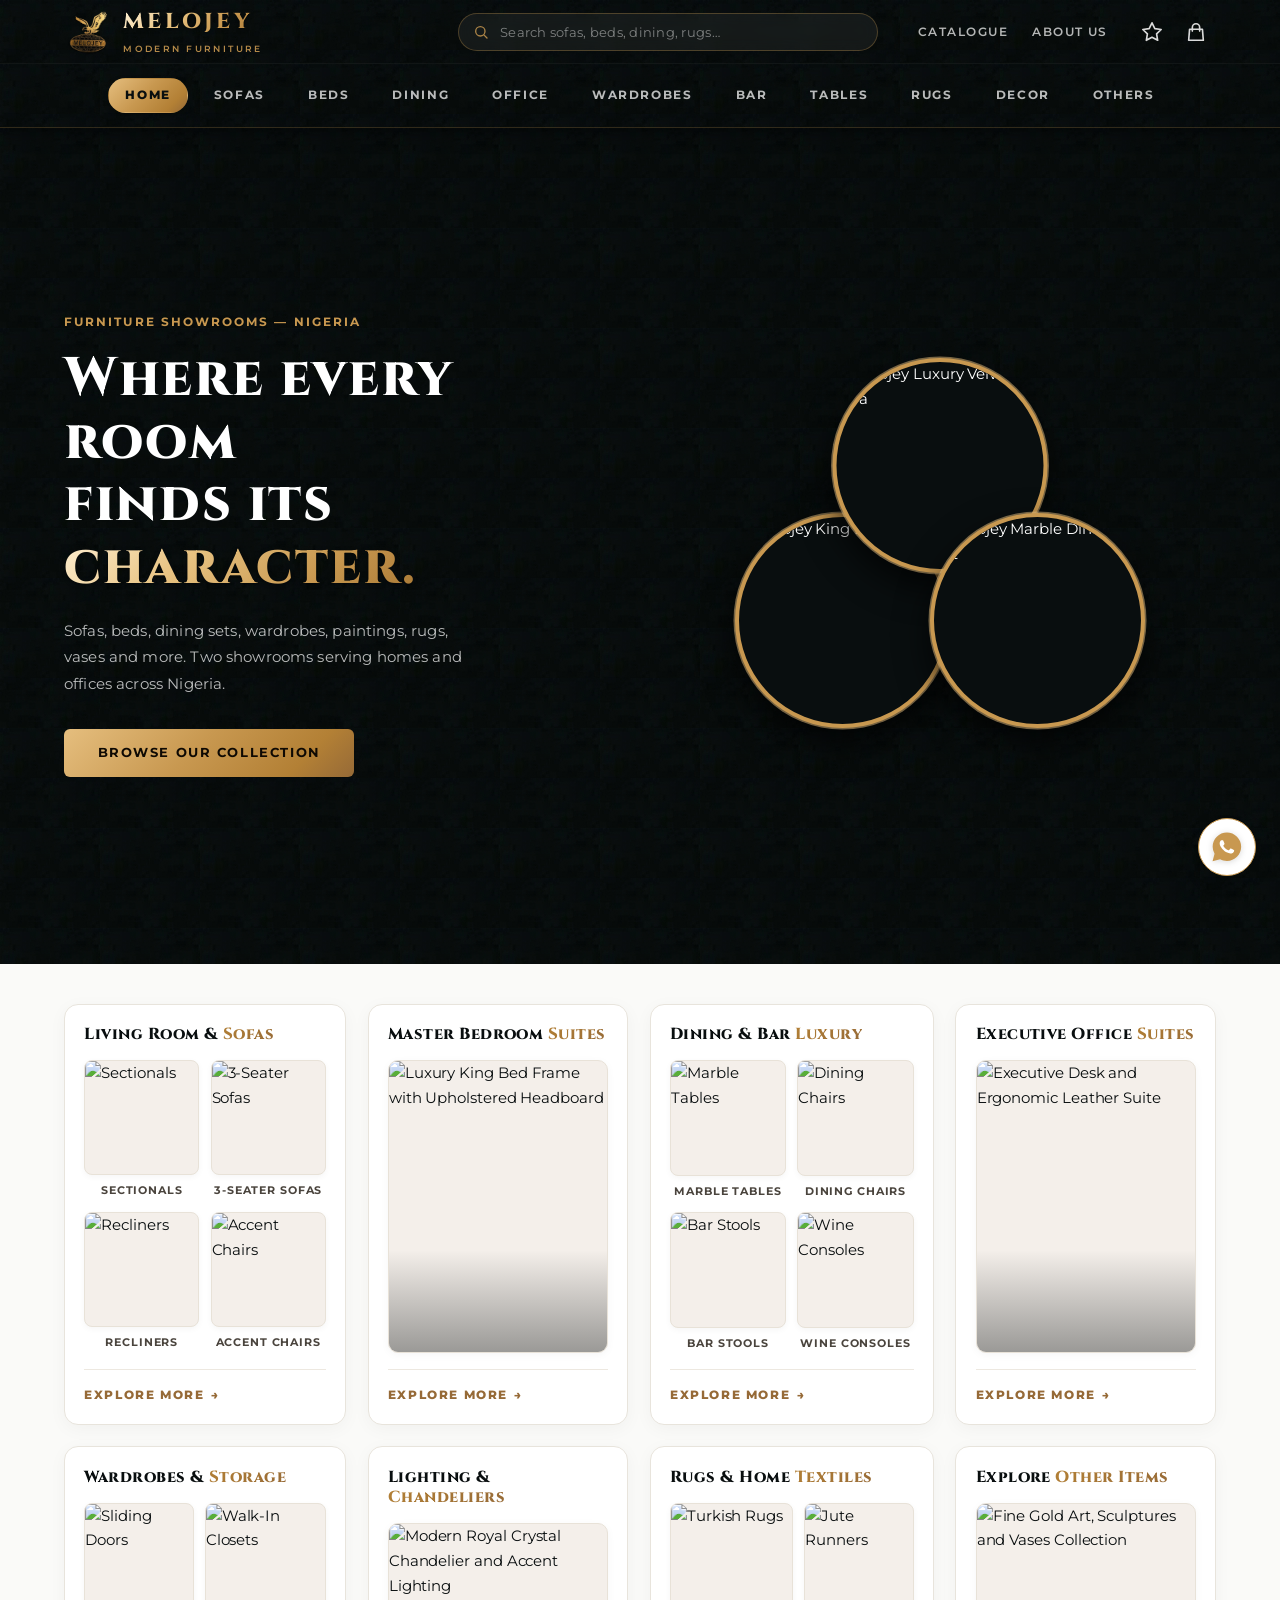
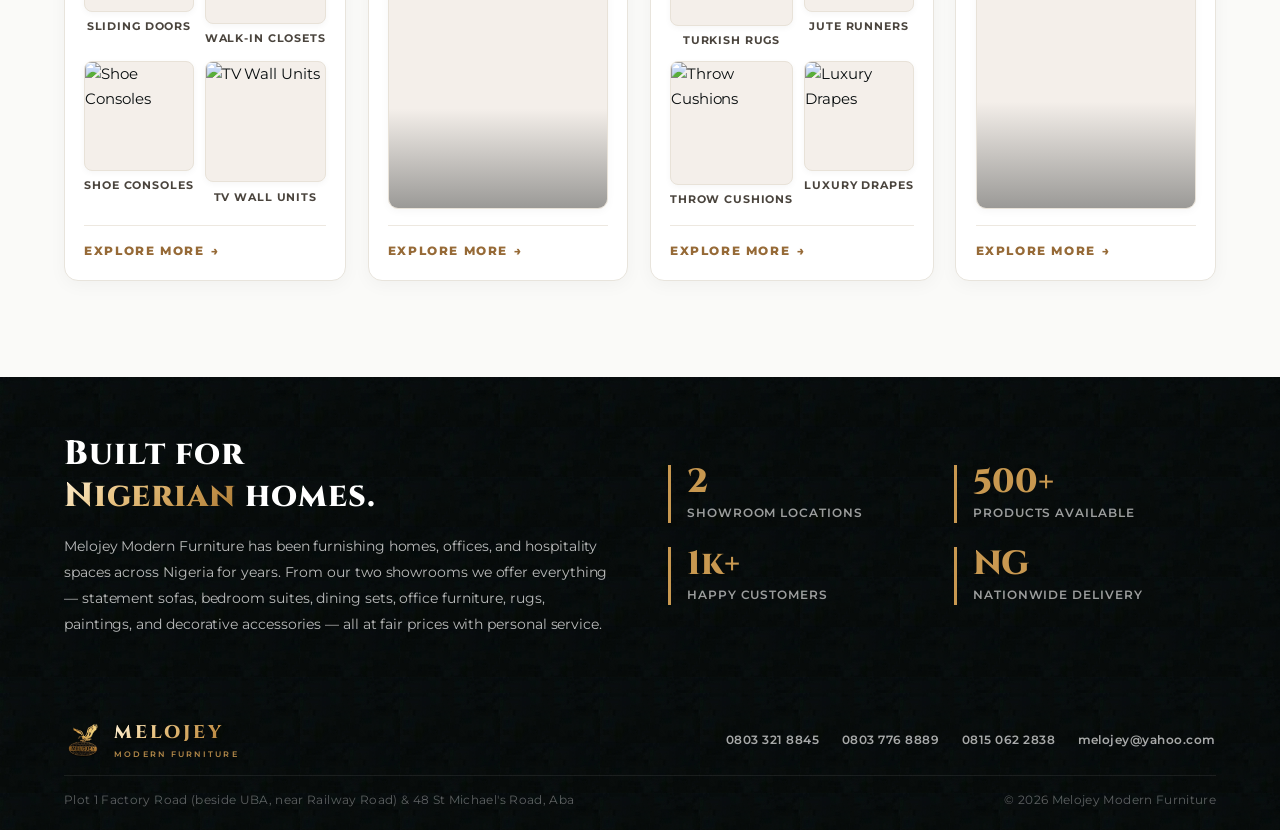
==== index.html @ 58ed9d78 "Fix cart toast text ellipsis truncation and mobile sticky checkout bar scroll behavior" ====
<!DOCTYPE html>
<html lang="en">
<head>
  <meta charset="UTF-8" />
  <meta name="viewport" content="width=device-width, initial-scale=1.0" />
  <title>Melojey Modern Furniture — Nigeria</title>
  <link rel="shortcut icon" type="image/png" href="assets/images/favicon.png" />
  <!-- PWA Manifest & Theme -->
  <link rel="manifest" href="manifest.json" />
  <meta name="theme-color" content="#C89850" />
  <meta name="apple-mobile-web-app-capable" content="yes" />
  <meta name="apple-mobile-web-app-status-bar-style" content="black-translucent" />
  <meta name="apple-mobile-web-app-title" content="Melojey" />
  <link rel="apple-touch-icon" href="assets/images/pwa-icon-192.png" />
  <link rel="preconnect" href="https://fonts.googleapis.com" />
  <link rel="preconnect" href="https://fonts.gstatic.com" crossorigin />
  <!-- FONTS: Cinzel (luxury regal serif for headings & insignia) + Montserrat (classic haute-couture typography) -->
  <link href="https://fonts.googleapis.com/css2?family=Cinzel:wght@500;600;700;800;900&family=Montserrat:wght@300;400;500;600;700;800&display=swap" rel="stylesheet" />
  <link rel="stylesheet" href="assets/css/style.css?v=2.8">
  <!-- SHOWCASE STYLES: Controls the navbar search, categories bar, 8 showcase cards, and recently viewed -->
  <link rel="stylesheet" href="assets/css/showcase.css?v=2.8">
  <link rel="stylesheet" href="assets/css/shop.css?v=2.8">
</head>
<body>

<!-- ═══ NAV ════════════════════════════════ -->
<nav>
  <a class="nav-logo" href="#">
    <div class="logo-badge">
      <img src="assets/images/logo.png" alt="Melojey Modern Furniture">
    </div>
    <div class="nav-brand-group">
      <div class="nav-brand">MELOJEY</div>
      <div class="nav-sub">Modern Furniture</div>
    </div>
  </a>

  <!-- NAVBAR SEARCH BAR with Mobile Expandable Icon & Live Suggestions -->
  <div class="nav-search-container" id="nav-search-container">
    <!-- Mobile Search Toggle Icon Button (visible only on mobile) -->
    <button class="nav-search-toggle-btn" id="nav-search-toggle" aria-label="Open Search" type="button">
      <svg width="20" height="20" fill="none" viewBox="0 0 24 24" stroke="currentColor" stroke-width="2">
        <circle cx="11" cy="11" r="7"/><path stroke-linecap="round" d="M21 21l-4.35-4.35"/>
      </svg>
    </button>

    <!-- Search Input Wrapper (Desktop: always visible; Mobile: expands on click) -->
    <div class="nav-search-wrap" id="nav-search-wrap">
      <div class="nav-search-input-box">
        <svg class="nav-search-icon" width="16" height="16" fill="none" viewBox="0 0 24 24" stroke="currentColor" stroke-width="2">
          <circle cx="11" cy="11" r="7"/><path stroke-linecap="round" d="M21 21l-4.35-4.35"/>
        </svg>
        <input type="search" id="search-input" placeholder="Search sofas, beds, dining, rugs…" autocomplete="off" enterkeyhint="search" autocapitalize="off" spellcheck="false" />
        <button class="nav-search-clear" id="search-clear" aria-label="Clear search" type="button">✕</button>
      </div>
      <button class="nav-search-close-mobile" id="search-close-mobile" aria-label="Cancel search" type="button">Cancel</button>

      <!-- Live Search Suggestions Dropdown with Thumbnails, Categories & Pricing -->
      <div class="nav-search-suggestions" id="nav-search-suggestions" aria-hidden="true"></div>
    </div>
    <div class="mobile-search-backdrop" id="mobile-search-backdrop" aria-hidden="true"></div>
  </div>

  <ul class="nav-links">
    <li><a href="#catalogue">Catalogue</a></li>
    <li><a href="#about">About Us</a></li>
  </ul>

  <!-- Top Navbar Cart & Wishlist Icons Cluster -->
  <div class="nav-icon-cluster">
    <a class="nav-icon-btn" href="pages/wishlist.html" aria-label="Wishlist" title="Wishlist">
      <svg width="22" height="22" fill="none" viewBox="0 0 24 24" stroke="currentColor" stroke-width="1.8">
        <polygon stroke-linecap="round" stroke-linejoin="round" points="12,2 15.09,8.26 22,9.27 17,14.14 18.18,21.02 12,17.77 5.82,21.02 7,14.14 2,9.27 8.91,8.26"/>
      </svg>
      <span class="nav-icon-badge wishlist-badge" id="wishlist-nav-badge" style="display:none">0</span>
    </a>
    <a class="nav-icon-btn" href="pages/cart.html" aria-label="Shopping Cart" title="Shopping Cart">
      <svg width="22" height="22" fill="none" viewBox="0 0 24 24" stroke="currentColor" stroke-width="1.8">
        <path stroke-linecap="round" stroke-linejoin="round" d="M16 11V7a4 4 0 00-8 0v4M5 9h14l1 12H4L5 9z"/>
      </svg>
      <span class="nav-icon-badge cart-badge" id="cart-nav-badge" style="display:none">0</span>
    </a>
  </div>
</nav>

<!-- ═══ PINNED CATEGORIES NAVIGATION BAR (Sticky right under top navbar) ═════ -->
<nav class="category-nav-bar" id="category-nav-bar" aria-label="Product Categories">
  <div class="category-nav-scroll" id="category-nav-scroll">
    <a href="index.html" class="cat-tab active" data-category="HOME">HOME</a>
    <a href="categories/sofas.html" class="cat-tab" data-category="SOFAS">SOFAS</a>
    <a href="categories/beds.html" class="cat-tab" data-category="BEDS">BEDS</a>
    <a href="categories/dining.html" class="cat-tab" data-category="DINING">DINING</a>
    <a href="categories/office.html" class="cat-tab" data-category="OFFICE">OFFICE</a>
    <a href="categories/wardrobes.html" class="cat-tab" data-category="WARDROBES">WARDROBES</a>
    <a href="categories/bar.html" class="cat-tab" data-category="BAR">BAR</a>
    <a href="categories/tables.html" class="cat-tab" data-category="TABLES">TABLES</a>
    <a href="categories/rugs.html" class="cat-tab" data-category="RUGS">RUGS</a>
    <a href="categories/decor.html" class="cat-tab" data-category="DECOR">DECOR</a>
    <a href="categories/others.html" class="cat-tab" data-category="OTHERS">OTHERS</a>
  </div>
</nav>

<!-- ═══ FULLSCREEN HERO LANDING FOLD ══════════════ -->
<div class="hero-fullscreen-wrap">
  <!-- ═══ HERO ════════════════════════════════ -->
  <section class="hero">
    <div class="hero-text">
      <div class="hero-eyebrow">Furniture Showrooms — Nigeria</div>
      <h1>Where every room<br>finds its <span class="orange">character.</span></h1>
      <p>Sofas, beds, dining sets, wardrobes, paintings, rugs, vases and more. Two showrooms serving homes and offices across Nigeria.</p>
      <a class="hero-cta" href="#catalogue">Browse Our Collection</a>
    </div>
    <div class="hero-visual" aria-label="Melojey Furniture Showcase">
      <div class="hero-circle-cluster">
        <div class="hero-circle circle-top" title="Melojey Luxury Velvet Sofa">
          <img src="https://images.unsplash.com/photo-1555041469-a586c61ea9bc?w=700&h=700&fit=crop" alt="Melojey Luxury Velvet Sofa" loading="eager" width="220" height="220" />
        </div>
        <div class="hero-circle circle-bottom-left" title="Melojey King Bed Frame">
          <img src="https://images.unsplash.com/photo-1631049307264-da0ec9d70304?w=700&h=700&fit=crop" alt="Melojey King Bed Frame" loading="eager" width="220" height="220" />
        </div>
        <div class="hero-circle circle-bottom-right" title="Melojey Marble Dining Set">
          <img src="https://images.unsplash.com/photo-1617806118233-18e1de247200?w=700&h=700&fit=crop" alt="Melojey Marble Dining Set" loading="eager" width="220" height="220" />
        </div>
      </div>
    </div>
  </section>
</div>



<!-- ═══ SHOWCASE & RECENTLY VIEWED (Light Theme + Dark Vendor Hub Recently Viewed Panel) ════════════════════════
     Replaces the old collection grid with the Vendor Hub cards layout
     in the elegant off-white / light theme of the site! ═══ -->
<section class="home-showcase-section" id="catalogue">
  <!-- The 8 Showcase Cards Grid (Rendered automatically by showcase.js) -->
  <div class="showcase-grid" id="showcase-grid"></div>

  <!-- Recently Viewed Section (Dark Panel matching Vendor Hub style) -->
  <div class="recently-viewed-panel" id="recently-viewed-section">
    <div class="recent-header">
      <div class="recent-title-wrap">
        <div class="recent-title">
          <span class="recent-title-bullet"></span>
          RECENTLY VIEWED
        </div>
        <span class="recent-subtitle">Your last 5 viewed pieces</span>
      </div>
    </div>
    <div class="recent-grid" id="recent-grid"></div>
  </div>
</section>

<!-- ═══ ABOUT ═══════════════════════════════ -->
<section class="about-strip" id="about">
  <div>
    <!-- ABOUT TEXT — edit to match your dad's actual story / years in business -->
    <h2>Built for<br><span class="orange">Nigerian</span> homes.</h2>
    <p>
      Melojey Modern Furniture has been furnishing homes, offices, and hospitality spaces
      across Nigeria for years. From our two showrooms we offer everything — statement
      sofas, bedroom suites, dining sets, office furniture, rugs, paintings, and decorative
      accessories — all at fair prices with personal service.
    </p>
  </div>
  <div class="about-stats">
    <!-- STATS — update these numbers to reflect reality -->
    <div class="stat">
      <div class="stat-num">2</div>
      <div class="stat-label">Showroom locations</div>
    </div>
    <div class="stat">
      <div class="stat-num">500+</div>
      <div class="stat-label">Products available</div>
    </div>
    <div class="stat">
      <div class="stat-num">1k+</div>
      <div class="stat-label">Happy customers</div>
    </div>
    <div class="stat">
      <div class="stat-num">NG</div>
      <div class="stat-label">Nationwide delivery</div>
    </div>
  </div>
</section>

<!-- ═══ FLOATING WHATSAPP WIDGET ═══════════════ -->
<div class="wa-float-wrapper">
  <div class="wa-float-menu" id="wa-float-menu" aria-hidden="true">
    <div class="wa-float-menu-header">
      <span class="wa-float-menu-title">WhatsApp Orders & Enquiries</span>
      <span class="wa-float-menu-sub">Choose your showroom line:</span>
    </div>
    <a class="wa-float-menu-item" id="wa-float-line-1" href="https://wa.me/2348033218845?text=Hello%20Melojey%20Modern%20Furniture!%20I%20am%20browsing%20your%20showroom%20collection%20and%20would%20like%20to%20make%20an%20enquiry." target="_blank" rel="noopener">
      <div class="wa-menu-icon">
        <svg width="20" height="20" viewBox="0 0 175.216 175.552" xmlns="http://www.w3.org/2000/svg" aria-hidden="true">
          <!-- Speech bubble -->
          <path fill="#C89850" d="M87.184 25.227c-33.733 0-61.166 27.423-61.178 61.13a60.98 60.98 0 0 0 9.349 32.535l1.455 2.313-6.179 22.558 23.146-6.069 2.235 1.324c9.387 5.571 20.15 8.517 31.126 8.523h.023c33.707 0 61.14-27.426 61.153-61.135a60.75 60.75 0 0 0-17.895-43.251 60.75 60.75 0 0 0-43.235-17.928z"/>
          <!-- Handset -->
          <path fill="#090E0F" fill-rule="evenodd" d="M68.772 55.603c-1.378-3.061-2.828-3.123-4.137-3.176l-3.524-.043c-1.226 0-3.218.46-4.902 2.3s-6.435 6.287-6.435 15.332 6.588 17.785 7.506 19.013 12.718 20.381 31.405 27.75c15.529 6.124 18.689 4.906 22.061 4.6s10.877-4.447 12.408-8.74 1.532-7.971 1.073-8.74-1.685-1.226-3.525-2.146-10.877-5.367-12.562-5.981-2.91-.919-4.137.921-4.746 5.979-5.819 7.206-2.144 1.381-3.984.462-7.76-2.861-14.784-9.124c-5.465-4.873-9.154-10.891-10.228-12.73s-.114-2.835.808-3.751c.825-.824 1.838-2.147 2.759-3.22s1.224-1.84 1.836-3.065.307-2.301-.153-3.22-4.032-10.011-5.666-13.647"/>
        </svg>
      </div>
      <div class="wa-menu-text">
        <span class="wa-menu-name">Line 1: 0803 321 8845</span>
        <span class="wa-menu-desc">+234 803 321 8845 • Factory Rd</span>
      </div>
    </a>
    <a class="wa-float-menu-item" id="wa-float-line-2" href="https://wa.me/2348037768889?text=Hello%20Melojey%20Modern%20Furniture!%20I%20am%20browsing%20your%20showroom%20collection%20and%20would%20like%20to%20make%20an%20enquiry." target="_blank" rel="noopener">
      <div class="wa-menu-icon">
        <svg width="20" height="20" viewBox="0 0 175.216 175.552" xmlns="http://www.w3.org/2000/svg" aria-hidden="true">
          <!-- Speech bubble -->
          <path fill="#C89850" d="M87.184 25.227c-33.733 0-61.166 27.423-61.178 61.13a60.98 60.98 0 0 0 9.349 32.535l1.455 2.313-6.179 22.558 23.146-6.069 2.235 1.324c9.387 5.571 20.15 8.517 31.126 8.523h.023c33.707 0 61.14-27.426 61.153-61.135a60.75 60.75 0 0 0-17.895-43.251 60.75 60.75 0 0 0-43.235-17.928z"/>
          <!-- Handset -->
          <path fill="#090E0F" fill-rule="evenodd" d="M68.772 55.603c-1.378-3.061-2.828-3.123-4.137-3.176l-3.524-.043c-1.226 0-3.218.46-4.902 2.3s-6.435 6.287-6.435 15.332 6.588 17.785 7.506 19.013 12.718 20.381 31.405 27.75c15.529 6.124 18.689 4.906 22.061 4.6s10.877-4.447 12.408-8.74 1.532-7.971 1.073-8.74-1.685-1.226-3.525-2.146-10.877-5.367-12.562-5.981-2.91-.919-4.137.921-4.746 5.979-5.819 7.206-2.144 1.381-3.984.462-7.76-2.861-14.784-9.124c-5.465-4.873-9.154-10.891-10.228-12.73s-.114-2.835.808-3.751c.825-.824 1.838-2.147 2.759-3.22s1.224-1.84 1.836-3.065.307-2.301-.153-3.22-4.032-10.011-5.666-13.647"/>
        </svg>
      </div>
      <div class="wa-menu-text">
        <span class="wa-menu-name">Line 2: 0803 776 8889</span>
        <span class="wa-menu-desc">+234 803 776 8889 • St Michael's</span>
      </div>
    </a>
  </div>
  <button class="wa-float" id="wa-float-btn" aria-label="Open WhatsApp Chat Options" aria-expanded="false" aria-controls="wa-float-menu" type="button">
    <svg width="34" height="34" viewBox="0 0 175.216 175.552" xmlns="http://www.w3.org/2000/svg" aria-hidden="true">
      <defs>
        <linearGradient id="waGoldGradBtn" x1="0%" y1="0%" x2="100%" y2="100%">
          <stop offset="0%" stop-color="#F2D18B"/>
          <stop offset="45%" stop-color="#C89850"/>
          <stop offset="100%" stop-color="#9A6B24"/>
        </linearGradient>
      </defs>
      <!-- Outer contour shadow for crisp separation -->
      <path fill="#070A0B" d="m12.966 161.238 10.439-38.114a73.42 73.42 0 0 1-9.821-36.772c.017-40.556 33.021-73.55 73.578-73.55 19.681.01 38.154 7.669 52.047 21.572s21.537 32.383 21.53 52.037c-.018 40.553-33.027 73.553-73.578 73.553h-.032c-12.313-.005-24.412-3.094-35.159-8.954z"/>
      <!-- Solid Official WhatsApp Speech Bubble -->
      <path fill="url(#waGoldGradBtn)" d="M87.184 25.227c-33.733 0-61.166 27.423-61.178 61.13a60.98 60.98 0 0 0 9.349 32.535l1.455 2.313-6.179 22.558 23.146-6.069 2.235 1.324c9.387 5.571 20.15 8.517 31.126 8.523h.023c33.707 0 61.14-27.426 61.153-61.135a60.75 60.75 0 0 0-17.895-43.251 60.75 60.75 0 0 0-43.235-17.928z"/>
      <!-- Solid Crisp Telephone Handset in Charcoal Black -->
      <path fill="#070A0B" fill-rule="evenodd" d="M68.772 55.603c-1.378-3.061-2.828-3.123-4.137-3.176l-3.524-.043c-1.226 0-3.218.46-4.902 2.3s-6.435 6.287-6.435 15.332 6.588 17.785 7.506 19.013 12.718 20.381 31.405 27.75c15.529 6.124 18.689 4.906 22.061 4.6s10.877-4.447 12.408-8.74 1.532-7.971 1.073-8.74-1.685-1.226-3.525-2.146-10.877-5.367-12.562-5.981-2.91-.919-4.137.921-4.746 5.979-5.819 7.206-2.144 1.381-3.984.462-7.76-2.861-14.784-9.124c-5.465-4.873-9.154-10.891-10.228-12.73s-.114-2.835.808-3.751c.825-.824 1.838-2.147 2.759-3.22s1.224-1.84 1.836-3.065.307-2.301-.153-3.22-4.032-10.011-5.666-13.647"/>
    </svg>
  </button>
</div>

<!-- ═══ PRODUCT DETAIL MODAL ═════════════════════ -->
<div class="modal-overlay" id="modal-overlay" role="dialog" aria-modal="true">
  <div class="modal">
    <button class="modal-close-btn" id="modal-close" aria-label="Close dialog" type="button">✕</button>
    <div class="modal-img-col">
      <button class="modal-gallery-arrow modal-prev-btn" id="modal-prev-btn" aria-label="Previous angle" type="button">
        <svg viewBox="0 0 24 24" fill="none" stroke="currentColor" stroke-width="2.5" stroke-linecap="round" stroke-linejoin="round"><polyline points="15 18 9 12 15 6"></polyline></svg>
      </button>
      <img class="modal-img" id="modal-img" src="" alt="" />
      <button class="modal-gallery-arrow modal-next-btn" id="modal-next-btn" aria-label="Next angle" type="button">
        <svg viewBox="0 0 24 24" fill="none" stroke="currentColor" stroke-width="2.5" stroke-linecap="round" stroke-linejoin="round"><polyline points="9 18 15 12 9 6"></polyline></svg>
      </button>
      <span class="modal-gallery-counter" id="modal-gallery-counter">1 / 3</span>
      <div class="modal-gallery-dots" id="modal-gallery-dots"></div>
      <span class="modal-discount-tag" id="modal-discount-tag"></span>
    </div>
    <div class="modal-body">
      <div>
        <div class="modal-cat" id="modal-cat"></div>
        <h2 class="modal-name" id="modal-name"></h2>
        <div class="modal-price-row">
          <span class="modal-price" id="modal-price"></span>
          <span class="modal-price-original" id="modal-price-original"></span>
        </div>
        <div class="modal-desc" id="modal-desc"></div>
      </div>
      <div class="modal-actions">
        <div class="modal-cart-btn-wrap" id="modal-cart-action">
          <button class="btn-add-cart modal-add-cart-btn" id="modal-add-to-cart-btn" type="button">Add to Cart</button>
        </div>
        <div class="modal-order-options">
          <span class="modal-order-subtext">Direct showroom enquiry:</span>
          <div class="modal-wa-lines">
            <a class="modal-wa-chip" id="wa-order-1" target="_blank" rel="noopener">Factory Rd (Line 1)</a>
            <a class="modal-wa-chip" id="wa-order-2" target="_blank" rel="noopener">St Michael's (Line 2)</a>
          </div>
        </div>
      </div>
    </div>
  </div>
</div>

<!-- ═══ FOOTER ═══════════════════════════════
  Kept small on purpose: one brand row, one contact line, one thin
  copyright line. No per-person labels — the WhatsApp button above
  already handles ordering, this is just for people who prefer to call.
═══════════════════════════════════════════ -->
<footer id="contact">
  <div class="footer-row">
    <div class="footer-brand">
      <div class="logo-badge">
        <img src="assets/images/logo.png" alt="Melojey Modern Furniture">
      </div>
      <div class="footer-brand-group">
        <div class="footer-brand-name">MELOJEY</div>
        <div class="footer-brand-sub">Modern Furniture</div>
      </div>
    </div>

    <!-- CONTACT — all numbers from the business card, no names attached -->
    <div class="footer-contact">
      <a href="tel:+2348033218845">0803 321 8845</a>
      <a href="tel:+2348037768889">0803 776 8889</a>
      <a href="tel:+2348150622838">0815 062 2838</a>
      <a href="mailto:melojey@yahoo.com">melojey@yahoo.com</a>
    </div>
  </div>

  <div class="footer-bottom">
    <span>Plot 1 Factory Road (beside UBA, near Railway Road) & 48 St Michael's Road, Aba</span>
    <span>© 2026 Melojey Modern Furniture</span>
  </div>
</footer>

<!-- ═══ JAVASCRIPT ════════════════════════════
  HOW TO CONNECT GOOGLE SHEETS:
  1. Create a Sheet with columns: id, name, category, price, description, image_url
  2. File to Share to Publish to web to Comma-separated values (.csv) to Copy URL
  3. Paste the URL into SHEET_URL below
  4. Delete or leave PLACEHOLDER_PRODUCTS as backup
═══════════════════════════════════════════ -->
<script src="data/products.js?v=2.8"></script>
<script src="assets/js/cart.js?v=2.8"></script>
<script src="assets/js/wishlist.js?v=2.8"></script>
<script src="assets/js/script.js?v=2.8"></script>
<!-- SHOWCASE CONTROLLER: Controls category switching, 8 cards, and recently viewed -->
<script src="assets/js/showcase.js?v=2.8"></script>
<script>
  if ('serviceWorker' in navigator) {
    window.addEventListener('load', function() {
      navigator.serviceWorker.register('/sw.js').catch(function(){});
    });
  }
</script>
</body>
</html>
---- assets/css/style.css ----
/* ═══════════════════════════════════════════
       TOKENS — edit brand colors here
    ═══════════════════════════════════════════ */
    :root {
      /* Eagle Gold Palette — precisely color-picked and texture-sampled from the eagle in logo.png */
      --gold:                #C89850;   /* Dominant metallic gold from eagle body and wings */
      --gold-lt:             #E5BE7E;   /* Champagne gold highlight from illuminated feather edges */
      --gold-dk:             #966A37;   /* Deep burnished bronze shadow tone from eagle */
      --gold-deep:           #583818;   /* Shadow contour tone */
      --gold-gradient:       linear-gradient(135deg, #E5BE7E 0%, #C89850 45%, #B38035 80%, #966A37 100%);
      --gold-gradient-hover: linear-gradient(135deg, #F0CF96 0%, #D8A95E 45%, #C28E40 80%, #A5742C 100%);
      --gold-glow:           none;

      /* Compatibility aliases */
      --orange:              var(--gold);
      --orange-dk:           var(--gold-dk);
      --brand-brown:         #966A37;

      --black:               #090E0F;   /* Exact matte charcoal/black color-picked from logo background */
      --dark-texture:        #090E0F url('../images/dark-texture.png') repeat; /* Exact texture and color from logo */
      --bg:                  #FAFAF8;   /* off-white page background */
      --surface:             #FFFFFF;
      --border:              #E8E4DC;
      --muted:               #6B6560;
      --radius:              6px;
      --gap:                 1.5rem;
    }

    *, *::before, *::after {
      box-sizing: border-box;
      margin: 0;
      padding: 0;
      -webkit-tap-highlight-color: transparent;
    }

    button, a, input, select, textarea, [role="button"] {
      -webkit-tap-highlight-color: transparent;
    }

    /* Remove native WebKit search cancel/clear button (small blue 'x' on mobile) */
    input[type="search"]::-webkit-search-cancel-button,
    input[type="search"]::-webkit-search-decoration,
    input[type="search"]::-webkit-search-results-button,
    input[type="search"]::-webkit-search-results-decoration {
      -webkit-appearance: none !important;
      appearance: none !important;
      display: none !important;
      margin: 0 !important;
    }

    /* ═══════════════════════════════════════════
       CUSTOM LUXURY SCROLLBARS
       Harmonized with Eagle Gold & Matte Charcoal
    ═══════════════════════════════════════════ */
    html {
      scroll-behavior: smooth;
      scrollbar-width: thin;
      scrollbar-color: var(--gold) #070A0B;
    }

    /* WebKit & Chromium (Chrome, Edge, Safari, Opera, Brave) */
    ::-webkit-scrollbar {
      width: 9px;
      height: 9px;
    }

    ::-webkit-scrollbar-track {
      background: #070A0B;
    }

    ::-webkit-scrollbar-thumb {
      background: linear-gradient(180deg, #E5BE7E 0%, #C89850 48%, #966A37 100%);
      border-radius: 999px;
      border: 2px solid #070A0B; /* Inset gap effect for sleek floating appearance */
      min-height: 40px;
    }

    ::-webkit-scrollbar-thumb:hover {
      background: linear-gradient(180deg, #F0CF96 0%, #D8A95E 48%, #B38035 100%);
      border-color: #070A0B;
    }

    ::-webkit-scrollbar-thumb:active {
      background: linear-gradient(180deg, #D8A95E 0%, #B38035 48%, #7D5224 100%);
    }

    ::-webkit-scrollbar-corner {
      background: #070A0B;
    }

    body {
      font-family: 'Montserrat', sans-serif;
      background: var(--bg);
      color: var(--black);
      font-size: 15px;
      line-height: 1.65;
      letter-spacing: -0.005em;
    }

    /* ═══════════════════════════════════════════
       NAV
    ═══════════════════════════════════════════ */
    nav {
      position: sticky;
      top: 0;
      z-index: 100;
      background: var(--dark-texture);
      display: flex;
      align-items: center;
      justify-content: space-between;
      padding: 0 5%;
      height: 64px;
      gap: 1rem;
      border-bottom: 1px solid rgba(255, 255, 255, 0.04);
    }

    .nav-logo {
      display: flex;
      align-items: center;
      gap: 0.7rem;
      text-decoration: none;
      flex-shrink: 0;
    }

    /* ═════════════════════════════════════════════════════════════════════════════════
       MELOJEY CIRCULAR LOGO
       ─────────────────────────────────────────────────────────────────────────────
       - Gold circle outline removed: logo.jpg fills the entire circle (100%).
       - Overall logo and circle are the exact same size.
       - Matches the site's dark color (#090E0F) and texture from logo.jpg.

       HOW TO EDIT LATER:
       • To change overall logo size: Modify 'width' and 'height' in .logo-badge (default: 46px).
       • The image (.logo-badge img) is set to 100% width and 100% height to match the circle.
       ═════════════════════════════════════════════════════════════════════════════════ */

    /* 1. Logo Container
       - Set to transparent so your transparent logo.png floats cleanly on the navbar without any circle behind it.
       - If you ever want a background circle again, add 'border-radius: 50%' and 'background: var(--black)'. */
    .logo-badge {
      width: 48px;                  /* Overall logo badge width */
      height: 48px;                 /* Overall logo badge height */
      display: flex;
      align-items: center;
      justify-content: center;
      flex-shrink: 0;
      background: transparent;      /* Transparent: removes the black circle behind the eagle */
    }

    /* 2. Logo Image (transparent logo.png) */
    .logo-badge img {
      width: 100%;                  /* Fills badge dimensions */
      height: 100%;
      object-fit: contain;          /* Preserves full eagle & globe artwork without stretching */
      display: block;
    }

    /* 3. Footer Logo Badge Size */
    .footer-brand .logo-badge {
      width: 38px;
      height: 38px;
    }

    .nav-brand-group {
      display: flex;
      flex-direction: column;
      justify-content: space-between;
      height: 44px;
      padding: 1px 0 0 0;
    }

    .nav-brand {
      font-family: 'Cinzel', 'Times New Roman', serif;
      font-size: 1.35rem;
      font-weight: 800;
      line-height: 1;
      letter-spacing: 0.15em;
      text-transform: uppercase;
      background: linear-gradient(135deg, #FFF1D6 0%, #E8C382 35%, #C89850 70%, #A87834 100%);
      -webkit-background-clip: text;
      background-clip: text;
      -webkit-text-fill-color: transparent;
      filter: drop-shadow(0 1px 2px rgba(0,0,0,0.5));
    }

    .nav-sub {
      font-family: 'Montserrat', sans-serif;
      font-size: 0.54rem;
      color: #C89850;
      font-weight: 600;
      letter-spacing: 0.28em;
      text-transform: uppercase;
      line-height: 1;
      opacity: 0.9;
    }

    .nav-links {
      display: flex;
      gap: 1.5rem;
      list-style: none;
      margin-left: 0;
      align-items: center;
    }

    .nav-links a {
      font-family: 'Montserrat', sans-serif;
      color: rgba(255,255,255,0.7);
      text-decoration: none;
      font-size: 0.78rem;
      font-weight: 600;
      letter-spacing: 0.12em;
      text-transform: uppercase;
      transition: color 0.18s;
    }

    .nav-links a:hover { color: var(--gold); }

    /* ═══════════════════════════════════════════
       HERO FULLSCREEN LANDING FOLD
       Ensures Navbar (64px) + Hero + Category Bar = exactly 100vh on load
    ═══════════════════════════════════════════ */
    .hero-fullscreen-wrap {
      min-height: calc(100vh - 64px);
      min-height: calc(100dvh - 64px);
      display: flex;
      flex-direction: column;
      justify-content: space-between;
      background: var(--dark-texture);
    }

    .hero {
      background: transparent;
      color: #fff;
      padding: 24px 5% 30px;
      display: grid;
      grid-template-columns: 1fr 1fr;
      gap: 3rem;
      align-items: center;
      flex: 1;
      position: relative;
      overflow: hidden;
    }

    .hero-eyebrow {
      display: inline-flex;
      align-items: center;
      gap: 0.55rem;
      font-family: 'Montserrat', sans-serif;
      font-size: 0.72rem;
      font-weight: 700;
      color: var(--gold);
      text-transform: uppercase;
      letter-spacing: 0.18em;
      margin-bottom: 1rem;
    }

    /* .hero-eyebrow::before {
      content: '';
      display: block;
      width: 24px;
      height: 2px;
      background: var(--gold);
    } */

    .hero-text h1 {
      font-family: 'Cinzel', 'Times New Roman', serif;
      font-size: clamp(2.2rem, 4.3vw, 3.4rem);
      font-weight: 800;
      line-height: 1.15;
      letter-spacing: 0.03em;
      margin-bottom: 1.2rem;
    }

    .hero-text h1 .orange {
      background: linear-gradient(135deg, #FFF1D6 0%, #E8C382 35%, #C89850 70%, #A87834 100%);
      -webkit-background-clip: text;
      background-clip: text;
      -webkit-text-fill-color: transparent;
      filter: drop-shadow(0 1px 2px rgba(0,0,0,0.5));
    }

    .hero-text p {
      font-family: 'Montserrat', sans-serif;
      color: rgba(255,255,255,0.72);
      font-size: 0.92rem;
      font-weight: 400;
      max-width: 420px;
      line-height: 1.8;
      letter-spacing: 0.01em;
      margin-bottom: 2rem;
    }

    .hero-cta {
      display: inline-flex;
      align-items: center;
      gap: 0.5rem;
      font-family: 'Montserrat', sans-serif;
      background: var(--gold-gradient);
      color: #0E0903;
      padding: 0.82rem 2.1rem;
      border-radius: var(--radius);
      font-size: 0.82rem;
      font-weight: 700;
      letter-spacing: 0.12em;
      text-transform: uppercase;
      text-decoration: none;
      box-shadow: none;
      border: none;
      outline: none;
      transition: transform 0.18s, background 0.18s;
    }

    .hero-cta:hover {
      background: var(--gold-gradient-hover);
      color: #0E0903;
      transform: translateY(-2px);
      box-shadow: none;
    }

    /* ═══════════════════════════════════════════
       HERO VISUAL: 3-Circle Cluster (Trinity / Trefoil arrangement)
       Inspired by interlocking rings motif with eagle gold metallic borders
    ═══════════════════════════════════════════ */
    .hero-visual {
      display: flex;
      align-items: center;
      justify-content: center;
      position: relative;
    }

    .hero-circle-cluster {
      position: relative;
      width: 410px;
      height: 370px;
      max-width: 100%;
    }

    /* Common circular photo container */
    .hero-circle {
      position: absolute;
      width: 215px;
      height: 215px;
      border-radius: 50%;
      border: 4px solid var(--gold);
      box-shadow: 
        0 0 0 1.5px rgba(229, 190, 126, 0.5),
        0 14px 34px rgba(0, 0, 0, 0.75);
      overflow: hidden;
      background: var(--black);
      transition: transform 0.35s cubic-bezier(0.2, 0.8, 0.2, 1), box-shadow 0.35s ease, z-index 0.35s ease;
      cursor: pointer;
    }

    .hero-circle img {
      width: 100%;
      height: 100%;
      object-fit: cover;
      border-radius: 50%;
      display: block;
      transition: transform 0.4s ease;
    }

    /* 1. Circle Top (centered above) */
    .hero-circle.circle-top {
      top: 0;
      left: 50%;
      transform: translateX(-50%);
      z-index: 2;
    }

    /* 2. Circle Bottom Left */
    .hero-circle.circle-bottom-left {
      bottom: 0;
      left: 0;
      z-index: 1;
    }

    /* 3. Circle Bottom Right */
    .hero-circle.circle-bottom-right {
      bottom: 0;
      right: 0;
      z-index: 3;
    }

    /* Interactive hover elevation */
    .hero-circle:hover {
      z-index: 10 !important;
      box-shadow: 
        0 0 0 2px rgba(229, 190, 126, 0.85),
        0 18px 42px rgba(0, 0, 0, 0.9);
    }

    .hero-circle.circle-top:hover {
      transform: translateX(-50%) scale(1.05);
    }

    .hero-circle.circle-bottom-left:hover {
      transform: scale(1.05);
    }

    .hero-circle.circle-bottom-right:hover {
      transform: scale(1.05);
    }

    .hero-circle:hover img {
      transform: scale(1.08);
    }

    /* ═══════════════════════════════════════════
       NOTE: The previous hero value cards have been replaced by the
       Categories Navigation Bar and 8 Showcase Cards.
       See showcase.css for the new layout styles!
    ═══════════════════════════════════════════ */

    /* ═══════════════════════════════════════════
       CATALOGUE SECTION
    ═══════════════════════════════════════════ */
    .section { padding: 40px 5% 56px; }

    .section-header {
      display: flex;
      align-items: baseline;
      justify-content: space-between;
      margin-bottom: 1.6rem;
      flex-wrap: wrap;
      gap: 0.75rem;
    }

    .section-header h2 {
      font-family: 'Cinzel', 'Times New Roman', serif;
      font-size: 1.85rem;
      font-weight: 800;
      letter-spacing: 0.05em;
      text-transform: uppercase;
    }

    .section-header small {
      font-family: 'Montserrat', sans-serif;
      color: var(--muted);
      font-size: 0.78rem;
      font-weight: 600;
      letter-spacing: 0.08em;
      text-transform: uppercase;
    }

    /* ── CATEGORY CHIPS ── */
    .chips-wrap {
      display: flex;
      gap: 0.55rem;
      overflow-x: auto;
      padding-bottom: 0.4rem;
      margin-bottom: 2rem;
      scrollbar-width: none;
    }

    .chips-wrap::-webkit-scrollbar { display: none; }

    /* Search bar styles have moved to showcase.css for the navbar search bar */

    .chip {
      flex-shrink: 0;
      font-family: 'Montserrat', sans-serif;
      background: var(--surface);
      border: 1.5px solid var(--border);
      color: var(--black);
      padding: 0.44rem 1.15rem;
      border-radius: 100px;
      font-size: 0.76rem;
      font-weight: 600;
      letter-spacing: 0.08em;
      text-transform: uppercase;
      cursor: pointer;
      transition: all 0.15s;
      white-space: nowrap;
    }

    .chip:hover { border-color: var(--gold); color: var(--gold-dk); }
    .chip.active {
      background: var(--gold-gradient);
      border: 1.5px solid transparent;
      color: #0E0903;
      font-weight: 700;
      box-shadow: none;
    }

    /* ── PRODUCT GRID ── */
    .product-grid {
      display: grid;
      grid-template-columns: repeat(auto-fill, minmax(230px, 1fr));
      gap: var(--gap);
    }

    .product-card {
      background: #FFFFFF;
      border: 1px solid #E8E4DC;
      border-radius: 14px;
      padding: 0.9rem;
      display: flex;
      flex-direction: column;
      cursor: pointer;
      box-shadow: 0 4px 14px rgba(0, 0, 0, 0.04);
      transition: transform 0.25s cubic-bezier(0.16, 1, 0.3, 1), border-color 0.25s ease, box-shadow 0.25s ease;
      position: relative;
      min-height: 360px;
    }

    .product-card:hover {
      transform: translateY(-4px);
      border-color: #C89850;
      box-shadow: 0 10px 24px rgba(0, 0, 0, 0.08);
    }

    .card-img-wrap {
      width: 100%;
      aspect-ratio: 4 / 3;
      border-radius: 10px;
      overflow: hidden;
      position: relative;
      background: #F4EFEA;
      border: 1px solid #EDE8E0;
      margin-bottom: 0.75rem;
    }

    .card-img-wrap .card-img {
      width: 100%;
      height: 100%;
      object-fit: cover;
      display: block;
      transition: transform 0.35s ease;
    }

    .product-card:hover .card-img {
      transform: scale(1.06);
    }

    .card-discount-badge {
      position: absolute;
      top: 8px;
      right: 8px;
      left: auto;
      background: rgba(150, 106, 55, 0.14);
      border: 1px solid rgba(150, 106, 55, 0.38);
      color: #966A37;
      font-family: 'Montserrat', sans-serif;
      font-size: 0.68rem;
      font-weight: 800;
      letter-spacing: 0.02em;
      padding: 0.2rem 0.55rem;
      border-radius: 999px;
      backdrop-filter: blur(4px);
      z-index: 2;
      box-shadow: none;
      pointer-events: none;
    }

    .card-wishlist-btn {
      position: absolute;
      top: 8px;
      left: 8px;
      right: auto;
      width: 32px;
      height: 32px;
      background: rgba(255, 255, 255, 0.92);
      border: 1px solid rgba(200, 152, 80, 0.3);
      border-radius: 50%;
      display: flex;
      align-items: center;
      justify-content: center;
      font-size: 1.05rem;
      color: #B5976D;
      cursor: pointer;
      z-index: 3;
      transition: transform 0.2s cubic-bezier(.34, 1.56, .64, 1), background 0.2s ease, color 0.2s ease, border-color 0.2s ease, box-shadow 0.2s ease;
      line-height: 1;
      padding: 0;
      outline: none !important;
      -webkit-tap-highlight-color: transparent !important;
      user-select: none !important;
      -webkit-user-select: none !important;
      -webkit-touch-callout: none !important;
      box-shadow: 0 2px 6px rgba(0, 0, 0, 0.08);
    }

    @media (hover: hover) and (pointer: fine) {
      .card-wishlist-btn:hover {
        border-color: #C89850;
        color: #C89850;
        background: #FFFFFF;
        transform: scale(1.12);
      }
    }

    .card-wishlist-btn.wishlisted,
    .card-wishlist-btn.active {
      background: #FFF5E4 !important;
      color: #C89850 !important;
      border: 1.5px solid #C89850 !important;
      box-shadow: 0 2px 10px rgba(200, 152, 80, 0.35);
    }

    @media (hover: hover) and (pointer: fine) {
      .card-wishlist-btn.wishlisted:hover,
      .card-wishlist-btn.active:hover {
        transform: scale(1.15);
        color: #C89850 !important;
        background: #FFF1D6 !important;
      }
    }

    .card-body {
      display: flex;
      flex-direction: column;
      flex: 1;
      padding: 0.1rem 0 0;
    }

    .card-cat {
      font-family: 'Montserrat', sans-serif;
      font-size: 0.64rem;
      font-weight: 700;
      color: #966A37;
      text-transform: uppercase;
      letter-spacing: 0.14em;
      margin-bottom: 0.25rem;
    }

    .card-name {
      font-family: 'Montserrat', sans-serif;
      font-size: 0.85rem;
      font-weight: 600;
      color: #090E0F;
      line-height: 1.35;
      display: -webkit-box;
      -webkit-line-clamp: 2;
      line-clamp: 2;
      -webkit-box-orient: vertical;
      overflow: hidden;
      text-overflow: ellipsis;
      min-height: 2.4rem;
      max-height: 2.4rem;
      margin-bottom: 0.5rem;
    }

    .recent-highlight,
    .card-highlight {
      color: #966A37;
      font-weight: 700;
    }

    .card-desc {
      display: none;
    }

    .card-footer {
      display: flex;
      align-items: center;
      justify-content: space-between;
      gap: 0.45rem;
      margin-top: auto;
      padding-top: 0.5rem;
      border-top: 1px solid #F0ECE6;
      flex-wrap: wrap;
    }

    .card-price-group {
      display: flex;
      align-items: baseline;
      gap: 0.45rem;
    }

    .card-price {
      font-family: 'Montserrat', sans-serif;
      font-size: 0.95rem;
      font-weight: 800;
      color: #966A37;
      letter-spacing: 0.01em;
    }

    .card-price-original {
      font-family: 'Montserrat', sans-serif;
      font-size: 0.72rem;
      font-weight: 500;
      color: #B0A898;
      text-decoration: line-through;
    }

    .btn-add-cart,
    .btn-order {
      font-family: 'Montserrat', sans-serif;
      font-size: 0.74rem;
      font-weight: 700;
      letter-spacing: 0.04em;
      background: #FFFFFF;
      color: #966A37;
      border: 1.5px solid #C89850;
      border-radius: 7px;
      padding: 0.38rem 0.75rem;
      cursor: pointer;
      transition: all 0.16s ease;
      white-space: nowrap;
      text-decoration: none;
      display: inline-flex;
      align-items: center;
      justify-content: center;
    }

    .btn-add-cart:hover,
    .btn-order:hover {
      background: linear-gradient(135deg, #C89850 0%, #966A37 100%);
      color: #FFFFFF;
      border-color: #966A37;
      transform: translateY(-1px);
      box-shadow: 0 2px 6px rgba(0, 0, 0, 0.12);
    }

    /* ── STATES ── */
    .state-box {
      grid-column: 1 / -1;
      padding: 4rem 2rem;
      text-align: center;
      color: var(--muted);
    }

    .state-box .icon { font-size: 2.2rem; margin-bottom: 0.6rem; }
    .state-box p { font-size: 0.88rem; }

    .spinner {
      width: 32px; height: 32px;
      border: 3px solid var(--border);
      border-top-color: var(--orange);
      border-radius: 50%;
      animation: spin 0.65s linear infinite;
      margin: 0 auto 0.75rem;
    }

    @keyframes spin { to { transform: rotate(360deg); } }

    /* ═══════════════════════════════════════════
       ABOUT STRIP
    ═══════════════════════════════════════════ */
    .about-strip {
      background: var(--dark-texture);
      color: #fff;
      padding: 56px 5%;
      display: grid;
      grid-template-columns: 1fr 1fr;
      gap: 3.5rem;
      align-items: center;
    }

    .about-strip h2 {
      font-family: 'Cinzel', 'Times New Roman', serif;
      font-size: 2.1rem;
      font-weight: 800;
      margin-bottom: 1rem;
      line-height: 1.25;
      letter-spacing: 0.03em;
    }

    .about-strip h2 .orange {
      background: linear-gradient(135deg, #FFF1D6 0%, #E8C382 35%, #C89850 70%, #A87834 100%);
      -webkit-background-clip: text;
      background-clip: text;
      -webkit-text-fill-color: transparent;
    }

    .about-strip p {
      font-family: 'Montserrat', sans-serif;
      color: rgba(255,255,255,0.72);
      font-size: 0.88rem;
      font-weight: 400;
      line-height: 1.85;
    }

    .about-stats {
      display: grid;
      grid-template-columns: 1fr 1fr;
      gap: 1.5rem;
    }

    .stat { border-left: 3px solid var(--gold); padding-left: 1rem; }

    .stat-num {
      font-family: 'Cinzel', 'Times New Roman', serif;
      font-size: 2.1rem;
      font-weight: 800;
      color: var(--gold);
      line-height: 1;
    }

    .stat-label {
      font-family: 'Montserrat', sans-serif;
      font-size: 0.72rem;
      font-weight: 600;
      letter-spacing: 0.08em;
      text-transform: uppercase;
      color: rgba(255,255,255,0.6);
      margin-top: 0.35rem;
    }

    /* ═══════════════════════════════════════════
       FLOATING WHATSAPP WIDGET & SHOWROOM CHOOSER (LIGHT MODE)
    ═══════════════════════════════════════════ */
    .wa-float-wrapper {
      position: fixed;
      bottom: 24px;
      right: 24px;
      z-index: 999;
    }

    .wa-float {
      background: #FFFFFF;
      border: 1.5px solid #C89850;
      width: 58px;
      height: 58px;
      border-radius: 50%;
      display: flex;
      align-items: center;
      justify-content: center;
      outline: none !important;
      cursor: pointer;
      user-select: none !important;
      -webkit-user-select: none !important;
      -webkit-touch-callout: none !important;
      -webkit-tap-highlight-color: transparent !important;
      box-shadow: 0 6px 20px rgba(0, 0, 0, 0.12);
      transition: transform 0.2s cubic-bezier(0.16, 1, 0.3, 1), box-shadow 0.2s, border-color 0.2s;
    }

    .wa-float:hover {
      border-color: #966A37;
      transform: scale(1.08) translateY(-3px);
      box-shadow: 0 10px 24px rgba(0, 0, 0, 0.16);
    }

    .wa-float:focus,
    .wa-float:active {
      outline: none !important;
    }

    .wa-float svg {
      width: 34px;
      height: 34px;
      display: block;
      filter: drop-shadow(0 1px 3px rgba(0, 0, 0, 0.15));
      pointer-events: none;
    }

    .wa-float svg path:nth-of-type(1),
    .wa-float svg path:nth-of-type(2) {
      fill: #C89850;
    }

    .wa-float svg path:nth-of-type(3) {
      fill: #FFFFFF !important;
    }

    .wa-float-menu {
      position: absolute;
      bottom: 72px;
      right: 0;
      width: 310px;
      max-width: 90vw;
      background: #FFFFFF;
      border: 1px solid #E8E2D8;
      border-radius: 14px;
      padding: 14px;
      box-shadow: 0 16px 38px rgba(0, 0, 0, 0.12), 0 4px 16px rgba(0, 0, 0, 0.05);
      display: none;
      flex-direction: column;
      gap: 10px;
      user-select: none;
      -webkit-user-select: none;
      -webkit-touch-callout: none;
      -webkit-tap-highlight-color: transparent !important;
    }

    .wa-float-menu.open {
      display: flex;
      animation: waPopIn 0.2s cubic-bezier(0.16, 1, 0.3, 1);
    }

    @keyframes waPopIn {
      from { opacity: 0; transform: translateY(8px) scale(0.96); }
      to { opacity: 1; transform: translateY(0) scale(1); }
    }

    .wa-float-menu-header {
      padding-bottom: 8px;
      border-bottom: 1px solid #EFEAE3;
      user-select: none;
      -webkit-user-select: none;
    }

    .wa-float-menu-title {
      display: block;
      font-family: 'Cinzel', 'Times New Roman', serif;
      font-size: 0.86rem;
      font-weight: 800;
      letter-spacing: 0.06em;
      color: #1A1209;
      text-transform: uppercase;
      user-select: none;
      -webkit-user-select: none;
    }

    .wa-float-menu-sub {
      display: block;
      font-family: 'Montserrat', sans-serif;
      font-size: 0.68rem;
      color: #966A37;
      font-weight: 600;
      letter-spacing: 0.08em;
      text-transform: uppercase;
      margin-top: 2px;
      user-select: none;
      -webkit-user-select: none;
    }

    .wa-float-menu-item {
      display: flex;
      align-items: center;
      gap: 0.75rem;
      background: #FBF9F6;
      border: 1px solid #EFEAE3;
      padding: 0.65rem 0.8rem;
      border-radius: 10px;
      text-decoration: none;
      transition: background 0.16s, transform 0.16s, border-color 0.16s;
      outline: none !important;
      -webkit-tap-highlight-color: transparent !important;
      user-select: none !important;
      -webkit-user-select: none !important;
      -webkit-touch-callout: none !important;
    }

    .wa-float-menu-item:hover {
      background: #F5EFE4;
      border-color: #C89850;
      transform: translateX(3px);
    }

    .wa-menu-icon {
      width: 36px;
      height: 36px;
      border-radius: 50%;
      background: #FFFFFF;
      border: 1px solid rgba(200, 152, 80, 0.35);
      display: flex;
      align-items: center;
      justify-content: center;
      flex-shrink: 0;
      transition: background 0.16s, border-color 0.16s, transform 0.16s;
      box-shadow: 0 2px 6px rgba(0, 0, 0, 0.04);
    }

    .wa-float-menu-item:hover .wa-menu-icon {
      background: rgba(200, 152, 80, 0.15);
      border-color: #C89850;
      transform: scale(1.05);
    }

    .wa-menu-icon svg {
      width: 20px;
      height: 20px;
      display: block;
    }

    .wa-menu-icon svg path:nth-of-type(1) {
      fill: #C89850;
    }

    .wa-menu-icon svg path:nth-of-type(2) {
      fill: #FFFFFF !important;
    }

    .wa-menu-text {
      display: flex;
      flex-direction: column;
    }

    .wa-menu-name {
      font-family: 'Montserrat', sans-serif;
      font-size: 0.78rem;
      font-weight: 700;
      color: #1A1209;
      letter-spacing: 0.02em;
    }

    .wa-menu-desc {
      font-family: 'Montserrat', sans-serif;
      font-size: 0.68rem;
      color: #7A6E62;
      margin-top: 1px;
    }

    /* ═══════════════════════════════════════════
       MODAL & SHOWROOM ORDER LINES
    ═══════════════════════════════════════════ */
    .modal-overlay {
      display: none;
      position: fixed;
      inset: 0;
      background: rgba(9, 14, 15, 0.68);
      backdrop-filter: blur(6px);
      -webkit-backdrop-filter: blur(6px);
      z-index: 3000;
      align-items: center;
      justify-content: center;
      padding: 2rem 1.25rem;
    }

    .modal-overlay.open { display: flex; }

    .modal {
      position: relative;
      background: #FFFFFF;
      border-radius: 18px;
      max-width: 820px;
      width: 100%;
      max-height: calc(100vh - 4rem);
      overflow-y: auto;
      box-shadow: 0 24px 60px rgba(0, 0, 0, 0.25);
      border: 1px solid #EAE3D6;
      display: grid;
      grid-template-columns: 1fr 1.15fr;
      scrollbar-width: thin;
      scrollbar-color: #C89850 #F4F1EA;
      animation: modalZoomIn 0.22s cubic-bezier(0.16, 1, 0.3, 1);
    }

    @keyframes modalZoomIn {
      from { opacity: 0; transform: scale(0.95) translateY(10px); }
      to { opacity: 1; transform: scale(1) translateY(0); }
    }

    .modal::-webkit-scrollbar {
      width: 6px;
    }

    .modal::-webkit-scrollbar-track {
      background: #F4F1EA;
      border-radius: 0 18px 18px 0;
    }

    .modal::-webkit-scrollbar-thumb {
      background: var(--gold-gradient);
      border-radius: 999px;
    }

    /* Top-Right Circular X Close Button */
    .modal-close-btn {
      position: absolute;
      top: 14px;
      right: 14px;
      width: 36px;
      height: 36px;
      border-radius: 50%;
      background: #FFFFFF;
      border: 1px solid #E2D9CC;
      color: #1A1209;
      font-size: 1.15rem;
      display: flex;
      align-items: center;
      justify-content: center;
      cursor: pointer;
      z-index: 30;
      box-shadow: 0 4px 12px rgba(0, 0, 0, 0.12);
      transition: all 0.2s cubic-bezier(0.16, 1, 0.3, 1);
      line-height: 1;
      padding: 0;
    }

    .modal-close-btn:hover {
      background: #C89850;
      border-color: #966A37;
      color: #FFFFFF;
      transform: rotate(90deg) scale(1.08);
    }

    .modal-img-col {
      position: relative;
      background: #F4EFEA;
      min-height: 280px;
      display: flex;
      align-items: center;
      justify-content: center;
      overflow: hidden;
      border-radius: 18px 0 0 18px;
    }

    .modal-img {
      width: 100%;
      height: 100%;
      object-fit: cover;
      display: block;
      transition: opacity 0.22s ease, transform 0.22s ease;
    }

    .modal-img.changing {
      opacity: 0.15;
      transform: scale(0.97);
    }

    /* Modal Gallery Left & Right Navigation Arrows */
    .modal-gallery-arrow {
      position: absolute;
      top: 50%;
      transform: translateY(-50%);
      width: 38px;
      height: 38px;
      border-radius: 50%;
      background: rgba(255, 255, 255, 0.92);
      border: 1.5px solid rgba(200, 152, 80, 0.45);
      color: #3D2D1E;
      display: flex;
      align-items: center;
      justify-content: center;
      cursor: pointer;
      z-index: 10;
      box-shadow: 0 4px 14px rgba(0, 0, 0, 0.15);
      transition: all 0.2s cubic-bezier(0.16, 1, 0.3, 1);
      padding: 0;
      line-height: 1;
      backdrop-filter: blur(8px);
      -webkit-backdrop-filter: blur(8px);
      outline: none;
    }

    .modal-gallery-arrow:hover {
      background: #C89850;
      color: #FFFFFF;
      border-color: #966A37;
      transform: translateY(-50%) scale(1.12);
      box-shadow: 0 6px 18px rgba(200, 152, 80, 0.4);
    }

    .modal-gallery-arrow:active {
      transform: translateY(-50%) scale(0.94);
    }

    .modal-prev-btn {
      left: 12px;
    }

    .modal-next-btn {
      right: 12px;
    }

    .modal-gallery-arrow svg {
      width: 20px;
      height: 20px;
      stroke: currentColor;
    }

    /* Angle Counter Badge */
    .modal-gallery-counter {
      position: absolute;
      top: 14px;
      right: 14px;
      background: rgba(15, 10, 5, 0.72);
      color: #FFFDF8;
      font-family: 'Montserrat', sans-serif;
      font-size: 0.68rem;
      font-weight: 700;
      letter-spacing: 0.08em;
      padding: 3px 9px;
      border-radius: 999px;
      backdrop-filter: blur(6px);
      z-index: 5;
      border: 1px solid rgba(255, 255, 255, 0.18);
    }

    /* Gallery Indicator Dots */
    .modal-gallery-dots {
      position: absolute;
      bottom: 14px;
      left: 50%;
      transform: translateX(-50%);
      display: flex;
      align-items: center;
      gap: 7px;
      z-index: 10;
      padding: 4px 10px;
      background: rgba(0, 0, 0, 0.45);
      border-radius: 999px;
      backdrop-filter: blur(6px);
    }

    .modal-dot {
      width: 7px;
      height: 7px;
      border-radius: 50%;
      background: rgba(255, 255, 255, 0.55);
      cursor: pointer;
      transition: all 0.25s ease;
    }

    .modal-dot:hover {
      background: rgba(255, 255, 255, 0.95);
      transform: scale(1.2);
    }

    .modal-dot.active {
      background: #C89850;
      width: 20px;
      border-radius: 999px;
    }

    .modal-discount-tag {
      position: absolute;
      top: 14px;
      left: 14px;
      font-family: 'Montserrat', sans-serif;
      font-size: 0.72rem;
      font-weight: 800;
      letter-spacing: 0.05em;
      color: #9A6B24;
      background: rgba(255, 255, 255, 0.92);
      border: 1px solid rgba(200, 152, 80, 0.45);
      padding: 3px 8px;
      border-radius: 999px;
      backdrop-filter: blur(4px);
      z-index: 2;
    }

    .modal-body {
      padding: 2rem 1.8rem 1.8rem;
      display: flex;
      flex-direction: column;
      justify-content: space-between;
      background: #FFFFFF;
      border-radius: 0 18px 18px 0;
    }

    .modal-cat {
      font-family: 'Montserrat', sans-serif;
      font-size: 0.68rem;
      font-weight: 700;
      color: #966A37;
      text-transform: uppercase;
      letter-spacing: 0.16em;
      margin-bottom: 0.35rem;
    }

    .modal-name {
      font-family: 'Cinzel', 'Times New Roman', serif;
      font-size: 1.35rem;
      font-weight: 800;
      letter-spacing: 0.02em;
      color: #1A1209;
      margin-bottom: 0.5rem;
      line-height: 1.3;
    }

    .modal-price-row {
      display: flex;
      align-items: baseline;
      gap: 0.65rem;
      margin-bottom: 0.9rem;
      flex-wrap: wrap;
    }

    .modal-price {
      font-family: 'Montserrat', sans-serif;
      font-size: 1.3rem;
      font-weight: 800;
      letter-spacing: 0.01em;
      color: #966A37;
    }

    .modal-price-original {
      font-family: 'Montserrat', sans-serif;
      font-size: 0.88rem;
      font-weight: 500;
      color: #A09890;
      text-decoration: line-through;
    }

    .modal-desc {
      font-family: 'Montserrat', sans-serif;
      font-size: 0.84rem;
      font-weight: 400;
      color: #5A4E42;
      line-height: 1.65;
      margin-bottom: 1.3rem;
    }

    .modal-actions {
      margin-top: auto;
      display: flex;
      flex-direction: column;
      gap: 0.85rem;
    }

    .modal-cart-btn-wrap {
      width: 100%;
    }

    .modal-cart-btn-wrap .btn-add-cart {
      width: 100%;
      padding: 0.85rem 1.25rem;
      font-family: 'Montserrat', sans-serif;
      font-size: 0.85rem;
      font-weight: 700;
      letter-spacing: 0.06em;
      text-transform: uppercase;
      background: linear-gradient(135deg, #C89850 0%, #966A37 100%);
      color: #FFFFFF;
      border: none;
      border-radius: 10px;
      cursor: pointer;
      transition: transform 0.16s, box-shadow 0.16s;
      box-shadow: 0 4px 12px rgba(0, 0, 0, 0.08);
      display: flex;
      align-items: center;
      justify-content: center;
    }

    .modal-cart-btn-wrap .btn-add-cart:hover {
      transform: translateY(-2px);
      box-shadow: 0 6px 16px rgba(0, 0, 0, 0.12);
    }

    .modal-cart-btn-wrap .qty-stepper {
      width: 100%;
      display: flex;
      align-items: center;
      justify-content: center;
      gap: 1.5rem;
      padding: 0.65rem 1rem;
      background: #FDFBF8;
      border: 2px solid #C89850;
      border-radius: 10px;
    }

    .modal-cart-btn-wrap .qty-btn {
      width: 36px;
      height: 36px;
      border-radius: 50%;
      font-size: 1.2rem;
      font-weight: 700;
      background: #966A37;
      color: #FFFFFF;
      border: none;
      display: flex;
      align-items: center;
      justify-content: center;
      cursor: pointer;
      transition: background 0.15s, transform 0.12s;
    }

    .modal-cart-btn-wrap .qty-btn:hover {
      background: #7A5328;
      transform: scale(1.1);
    }

    .modal-cart-btn-wrap .qty-num {
      font-family: 'Montserrat', sans-serif;
      font-size: 1.15rem;
      font-weight: 800;
      color: #1A1209;
      min-width: 32px;
      text-align: center;
    }

    /* Simple, Sleek Modal Stepper (Same 44px footprint as Add to Cart button) */
    .modal-cart-simple-stepper,
    .modal-cart-active-wrap {
      width: 100%;
      height: 44px;
      display: flex;
      align-items: center;
      justify-content: space-between;
      padding: 0 8px;
      background: #FDFBF8;
      border: 1.5px solid #C89850;
      border-radius: 10px;
      box-sizing: border-box;
      box-shadow: 0 2px 8px rgba(0, 0, 0, 0.04);
      animation: modalCartPopIn 0.2s cubic-bezier(0.16, 1, 0.3, 1);
    }

    @keyframes modalCartPopIn {
      from { transform: scale(0.98); opacity: 0; }
      to { transform: scale(1); opacity: 1; }
    }

    .modal-step-btn,
    .modal-qty-btn {
      width: 32px;
      height: 32px;
      border-radius: 8px;
      background: #966A37;
      color: #FFFFFF;
      border: none;
      font-size: 1.2rem;
      font-weight: 700;
      display: flex;
      align-items: center;
      justify-content: center;
      cursor: pointer;
      line-height: 1;
      padding: 0;
      transition: background 0.15s, transform 0.1s;
      flex-shrink: 0;
    }

    .modal-step-btn:hover,
    .modal-qty-btn:hover {
      background: #7A5328;
      transform: scale(1.06);
    }

    .modal-step-btn:active,
    .modal-qty-btn:active {
      transform: scale(0.92);
    }

    .modal-step-info,
    .modal-qty-stepper {
      display: flex;
      align-items: center;
      gap: 6px;
      font-family: 'Montserrat', sans-serif;
      font-size: 0.88rem;
      font-weight: 700;
      color: #1A1209;
      user-select: none;
    }

    .modal-step-num,
    .modal-qty-num {
      font-family: 'Montserrat', sans-serif;
      font-weight: 800;
      color: #966A37;
      font-size: 1.05rem;
      min-width: 20px;
      text-align: center;
    }

    /* Hide legacy bulky sub-elements if present */
    .modal-cart-active-wrap .modal-cart-status,
    .modal-cart-active-wrap .modal-view-cart-link {
      display: none !important;
    }

    /* Cart Toast Notification */
    .cart-toast {
      position: fixed;
      top: 24px;
      right: 24px;
      z-index: 99999;
      background: rgba(9, 14, 15, 0.96);
      backdrop-filter: blur(12px);
      -webkit-backdrop-filter: blur(12px);
      color: #FFFFFF;
      padding: 0.8rem 1.15rem;
      border-radius: 12px;
      border: 1px solid rgba(200, 152, 80, 0.5);
      box-shadow: 0 12px 36px rgba(0, 0, 0, 0.5);
      transform: translateY(-80px);
      opacity: 0;
      visibility: hidden;
      transition: transform 0.3s cubic-bezier(0.16, 1, 0.3, 1), opacity 0.3s ease, visibility 0.3s ease;
      max-width: 440px;
      box-sizing: border-box;
    }

    .cart-toast.show {
      transform: translateY(0);
      opacity: 1;
      visibility: visible;
    }

    .cart-toast-body {
      display: flex;
      align-items: center;
      gap: 0.85rem;
      width: 100%;
      min-width: 0;
    }

    .cart-toast-check {
      width: 28px;
      height: 28px;
      border-radius: 50%;
      background: #C89850;
      color: #FFF;
      display: flex;
      align-items: center;
      justify-content: center;
      font-weight: 800;
      font-size: 0.9rem;
      flex-shrink: 0;
    }

    .cart-toast-info {
      display: flex;
      flex-direction: column;
      min-width: 0;
      flex: 1 1 auto;
      overflow: hidden;
    }

    .cart-toast-title {
      font-family: 'Cinzel', serif;
      font-size: 0.82rem;
      font-weight: 700;
      color: #C89850;
      letter-spacing: 0.05em;
      white-space: nowrap;
      overflow: hidden;
      text-overflow: ellipsis;
      line-height: 1.25;
    }

    .cart-toast-name {
      font-family: 'Montserrat', sans-serif;
      font-size: 0.76rem;
      color: rgba(255, 255, 255, 0.88);
      width: 100%;
      min-width: 0;
      white-space: nowrap;
      overflow: hidden;
      text-overflow: ellipsis;
      display: block;
      line-height: 1.35;
      margin-top: 0.1rem;
    }

    .cart-toast-link {
      flex-shrink: 0;
      margin-left: auto;
      font-family: 'Montserrat', sans-serif;
      font-size: 0.74rem;
      font-weight: 700;
      color: #FFFFFF;
      background: rgba(200, 152, 80, 0.35);
      border: 1px solid rgba(200, 152, 80, 0.6);
      padding: 0.4rem 0.75rem;
      border-radius: 8px;
      text-decoration: none;
      white-space: nowrap;
      transition: background 0.15s, border-color 0.15s;
    }

    .cart-toast-link:hover {
      background: #C89850;
      border-color: #C89850;
    }

    @media (max-width: 600px) {
      .cart-toast {
        top: 14px;
        left: 14px;
        right: 14px;
        max-width: none;
        width: auto;
        padding: 0.75rem 0.9rem;
      }
      .cart-toast-body {
        gap: 0.7rem;
      }
      .cart-toast-link {
        padding: 0.35rem 0.65rem;
        font-size: 0.72rem;
      }
    }

    .modal-order-options {
      display: flex;
      align-items: center;
      justify-content: space-between;
      padding-top: 0.65rem;
      border-top: 1px solid #F0ECE6;
      flex-wrap: wrap;
      gap: 0.5rem;
    }

    .modal-order-subtext {
      font-family: 'Montserrat', sans-serif;
      font-size: 0.72rem;
      color: #8C8074;
      font-weight: 500;
    }

    .modal-wa-lines {
      display: flex;
      gap: 0.5rem;
      flex-wrap: wrap;
    }

    .modal-wa-chip {
      font-family: 'Montserrat', sans-serif;
      font-size: 0.68rem;
      font-weight: 700;
      color: #966A37;
      background: #F8F4EC;
      border: 1px solid #E8DFD0;
      padding: 0.32rem 0.65rem;
      border-radius: 6px;
      text-decoration: none;
      transition: all 0.15s;
      white-space: nowrap;
    }

    .modal-wa-chip:hover {
      background: #C89850;
      color: #FFFFFF;
      border-color: #966A37;
    }

    @media (max-width: 740px) {
      .modal {
        grid-template-columns: 1fr;
        max-height: 88vh;
      }
      .modal-img-col {
        border-radius: 18px 18px 0 0;
        height: 220px;
        min-height: 220px;
      }
      .modal-body {
        border-radius: 0 0 18px 18px;
        padding: 1.25rem;
      }
    }

    /* ═══════════════════════════════════════════
       FOOTER — kept deliberately small: one brand row,
       one compact contact line, one thin copyright line
    ═══════════════════════════════════════════ */
    footer {
      background: var(--dark-texture);
      color: rgba(255,255,255,0.5);
      padding: 28px 5% 20px;
      font-size: 0.8rem;
      position: relative;
      overflow: hidden;
    }



    .footer-row {
      display: flex;
      align-items: center;
      justify-content: space-between;
      flex-wrap: wrap;
      gap: 1rem;
      position: relative;
      z-index: 1;
    }

    .footer-brand {
      display: flex;
      align-items: center;
      gap: 0.75rem;
    }

    .footer-brand-group {
      display: flex;
      flex-direction: column;
      justify-content: space-between;
      height: 35px;
      padding: 1px 0 0 0;
    }

    .footer-brand-name {
      font-family: 'Cinzel', 'Times New Roman', serif;
      font-size: 1.15rem;
      font-weight: 800;
      line-height: 0.95;
      letter-spacing: 0.15em;
      text-transform: uppercase;
      background: linear-gradient(135deg, #FFF1D6 0%, #E8C382 35%, #C89850 70%, #A87834 100%);
      -webkit-background-clip: text;
      background-clip: text;
      -webkit-text-fill-color: transparent;
      filter: drop-shadow(0 1px 2px rgba(0,0,0,0.5));
    }

    .footer-brand-sub {
      font-family: 'Montserrat', sans-serif;
      font-size: 0.5rem;
      color: #C89850;
      font-weight: 600;
      letter-spacing: 0.28em;
      text-transform: uppercase;
      line-height: 1;
      opacity: 0.9;
    }

    .footer-contact {
      display: flex;
      gap: 1.4rem;
      flex-wrap: wrap;
      font-size: 0.78rem;
    }

    .footer-contact a {
      font-family: 'Montserrat', sans-serif;
      color: rgba(255,255,255,0.65);
      text-decoration: none;
      font-weight: 600;
      letter-spacing: 0.04em;
      transition: color 0.15s;
    }

    .footer-contact a:hover { color: var(--gold); }

    .footer-bottom {
      font-family: 'Montserrat', sans-serif;
      margin-top: 1rem;
      padding-top: 0.9rem;
      border-top: 1px solid rgba(255,255,255,0.08);
      font-size: 0.72rem;
      letter-spacing: 0.03em;
      color: rgba(255,255,255,0.35);
      display: flex;
      justify-content: space-between;
      flex-wrap: wrap;
      gap: 0.4rem;
      position: relative;
      z-index: 1;
    }

    /* ═══════════════════════════════════════════
       RESPONSIVE
    ═══════════════════════════════════════════ */
    @media (max-width: 768px) {
      /* Hero wrap: release the fullscreen lock — size to content on mobile */
      .hero-fullscreen-wrap { min-height: unset; height: auto; }
      /* Hero: single column, no enforced min-height, comfortable padding */
      .hero { grid-template-columns: 1fr; min-height: auto; padding: 2rem 5% 2.5rem; }
      .hero-visual { display: none !important; }
      .about-strip { grid-template-columns: 1fr; gap: 2rem; }
      .nav-links { display: none; }
      .product-grid { grid-template-columns: repeat(auto-fill, minmax(150px, 1fr)); gap: 0.85rem; }
      .product-card {
        min-height: auto;
        padding: 0.65rem;
        border-radius: 12px;
      }
      .card-img-wrap {
        margin-bottom: 0.45rem;
        border-radius: 8px;
      }
      .card-cat {
        font-size: 0.58rem;
        margin-bottom: 0.2rem;
      }
      .card-name {
        font-size: 0.78rem;
        line-height: 1.25;
        display: -webkit-box;
        -webkit-line-clamp: 2;
        line-clamp: 2;
        -webkit-box-orient: vertical;
        overflow: hidden;
        text-overflow: ellipsis;
        min-height: 2.05rem;
        max-height: 2.05rem;
        margin-bottom: 0.35rem;
      }
      .card-footer {
        padding-top: 0.35rem;
        gap: 0.35rem;
      }
      .card-price {
        font-size: 0.86rem;
      }
      .card-price-original {
        font-size: 0.66rem;
      }
      .btn-add-cart,
      .btn-order {
        font-size: 0.68rem;
        padding: 0.28rem 0.6rem;
      }
      .footer-row { flex-direction: column; align-items: flex-start; }
      .footer-bottom { flex-direction: column; }
    }

    /* Cart Order Summary Sticky Box */
    .cart-summary-box {
      position: sticky;
      top: 122px;
      z-index: 50;
      max-height: calc(100vh - 134px);
      overflow-y: auto;
    }

    @media (prefers-reduced-motion: reduce) {
      *, *::before, *::after { animation: none !important; transition: none !important; }
    }
---- assets/css/showcase.css ----
/* ═════════════════════════════════════════════════════════════════════════════════
   MELOJEY MODERN FURNITURE — SHOWCASE & NAVBAR CONTROLS (showcase.css)
   ─────────────────────────────────────────────────────────────────────────────
   This stylesheet handles:
   1. NAVBAR SEARCH BAR (Desktop centered + Mobile Search Icon without background circle)
   2. LIVE SEARCH SUGGESTIONS DROPDOWN (Thumbnails, categories, prices, matches)
   3. CATEGORIES NAVIGATION BAR (Center-aligned from HOME to OTHERS)
   4. 8 SHOWCASE CARDS & RECENTLY VIEWED (Styled in the Light Mode / Theme)

   BEGINNER EDITING GUIDE:
   - The light theme uses:
     --bg: #FAFAF8 (clean off-white background)
     --surface: #FFFFFF (crisp white card background)
     --border: #E8E4DC (subtle luxury border)
     --gold-dk: #966A37 (rich eagle-gold price & accent)
═════════════════════════════════════════════════════════════════════════════════ */

/* ═══════════════════════════════════════════
   1. NAVBAR SEARCH CONTAINER
   Desktop: Clean centered input between brand and nav links
   Mobile: Pure search icon (no background circle) that expands on click
═══════════════════════════════════════════ */
.nav-search-container {
  display: flex;
  align-items: center;
  justify-content: center;
  flex: 0 1 420px;
  max-width: 460px;
  min-width: 180px;
  margin-left: auto;
  margin-right: 1.5rem;
  position: relative;
}

/* Mobile Search Toggle Button (Pure Icon Only — No background circle) */
.nav-search-toggle-btn {
  display: none;
  align-items: center;
  justify-content: center;
  background: transparent !important;
  border: none !important;
  box-shadow: none !important;
  color: var(--gold);
  cursor: pointer;
  padding: 0.35rem;
  transition: transform 0.2s ease, opacity 0.2s ease;
  flex-shrink: 0;
  outline: none !important;
  -webkit-tap-highlight-color: transparent !important;
  user-select: none !important;
  -webkit-user-select: none !important;
  -webkit-touch-callout: none !important;
}

.nav-search-toggle-btn:hover {
  background: transparent !important;
  border: none !important;
  box-shadow: none !important;
  transform: scale(1.12);
  opacity: 0.95;
}

.nav-search-toggle-btn:focus,
.nav-search-toggle-btn:active {
  outline: none !important;
  background: transparent !important;
}

.nav-search-toggle-btn svg {
  width: 22px;
  height: 22px;
  display: block;
  pointer-events: none;
}

/* Search Input Box Wrapper */
.nav-search-wrap {
  position: relative;
  width: 100%;
  display: flex;
  align-items: center;
}

.nav-search-input-box {
  position: relative;
  width: 100%;
  display: flex;
  align-items: center;
}

.nav-search-icon {
  position: absolute;
  left: 0.95rem;
  color: var(--gold);
  opacity: 0.85;
  pointer-events: none;
  transition: opacity 0.2s, transform 0.2s;
  z-index: 2;
}

#search-input {
  width: 100%;
  height: 38px;
  padding: 0 2.2rem 0 2.6rem;
  background: rgba(255, 255, 255, 0.06);
  border: 1px solid rgba(200, 152, 80, 0.32);
  border-radius: 999px;
  font-family: 'Montserrat', sans-serif;
  font-size: 0.82rem;
  font-weight: 500;
  color: #FFFFFF;
  letter-spacing: 0.02em;
  outline: none !important;
  -webkit-appearance: none;
  appearance: none;
  -webkit-tap-highlight-color: transparent;
  transition: all 0.25s cubic-bezier(0.16, 1, 0.3, 1);
  backdrop-filter: blur(8px);
}

/* Remove small blue native WebKit search cancel/clear button on mobile browsers */
#search-input::-webkit-search-cancel-button,
#search-input::-webkit-search-decoration,
#search-input::-webkit-search-results-button,
#search-input::-webkit-search-results-decoration {
  -webkit-appearance: none !important;
  appearance: none !important;
  display: none !important;
  margin: 0 !important;
}

#search-input::placeholder {
  color: rgba(255, 255, 255, 0.45);
  font-weight: 400;
}

#search-input:focus {
  background: rgba(0, 0, 0, 0.75);
  border-color: var(--gold);
  box-shadow: 0 2px 8px rgba(0, 0, 0, 0.25);
  outline: none !important;
}

#search-input:focus ~ .nav-search-icon,
.nav-search-input-box:focus-within .nav-search-icon {
  opacity: 1;
  transform: scale(1.08);
}

.nav-search-clear {
  position: absolute;
  right: 0.75rem;
  width: 20px;
  height: 20px;
  border-radius: 50%;
  background: rgba(255, 255, 255, 0.15);
  border: none;
  color: rgba(255, 255, 255, 0.75);
  cursor: pointer;
  font-size: 0.7rem;
  line-height: 1;
  padding: 0;
  display: none;
  align-items: center;
  justify-content: center;
  transition: all 0.18s ease;
  z-index: 2;
  outline: none !important;
  -webkit-tap-highlight-color: transparent !important;
  user-select: none !important;
  -webkit-user-select: none !important;
  -webkit-touch-callout: none !important;
}

.nav-search-clear:hover {
  background: rgba(200, 152, 80, 0.35);
  color: var(--gold);
  transform: scale(1.1);
}

.nav-search-clear:focus,
.nav-search-clear:active {
  outline: none !important;
}

.nav-search-clear.show {
  display: flex;
}

/* Mobile Cancel Button */
.nav-search-close-mobile {
  display: none;
  background: transparent;
  border: none;
  color: var(--gold);
  font-family: 'Montserrat', sans-serif;
  font-size: 0.86rem;
  font-weight: 600;
  letter-spacing: 0.03em;
  cursor: pointer;
  padding: 0.4rem 0.65rem;
  line-height: 1;
  white-space: nowrap;
  transition: color 0.18s, transform 0.18s;
  flex-shrink: 0;
  outline: none !important;
  -webkit-tap-highlight-color: transparent !important;
  user-select: none !important;
  -webkit-user-select: none !important;
  -webkit-touch-callout: none !important;
}

.nav-search-close-mobile:focus,
.nav-search-close-mobile:active {
  outline: none !important;
}

.nav-search-close-mobile:hover {
  color: #F6D896;
}

/* Mobile Search Backdrop */
.mobile-search-backdrop {
  display: none;
  position: fixed;
  top: 0;
  left: 0;
  right: 0;
  bottom: 0;
  background: rgba(5, 9, 11, 0.75);
  backdrop-filter: blur(8px);
  -webkit-backdrop-filter: blur(8px);
  z-index: 240;
  opacity: 0;
  transition: opacity 0.22s ease;
  pointer-events: none;
}

.mobile-search-backdrop.show {
  display: block;
  opacity: 1;
  pointer-events: auto;
}

/* ═══════════════════════════════════════════
   2. LIVE SEARCH SUGGESTIONS DROPDOWN
   Shows as the user types with thumbnail, title,
   category badge, price, and instant click to view!
═══════════════════════════════════════════ */
.nav-search-suggestions {
  position: absolute;
  top: calc(100% + 8px);
  left: 0;
  right: 0;
  background: #090E0F;
  background: linear-gradient(180deg, #101719 0%, #090E0F 100%);
  border: 1px solid rgba(200, 152, 80, 0.4);
  border-radius: 12px;
  box-shadow: 0 16px 40px rgba(0, 0, 0, 0.75);
  max-height: 400px;
  overflow-y: auto;
  z-index: 300;
  display: none;
  animation: searchDropFade 0.2s cubic-bezier(0.16, 1, 0.3, 1);
}

@keyframes searchDropFade {
  from { opacity: 0; transform: translateY(-6px); }
  to { opacity: 1; transform: translateY(0); }
}

.nav-search-suggestions.show {
  display: block;
}

.suggestion-header {
  padding: 0.6rem 0.95rem;
  font-family: 'Montserrat', sans-serif;
  font-size: 0.66rem;
  font-weight: 800;
  color: var(--gold);
  letter-spacing: 0.15em;
  text-transform: uppercase;
  border-bottom: 1px solid rgba(255, 255, 255, 0.06);
  background: rgba(0, 0, 0, 0.3);
}

.suggestion-item {
  display: flex;
  align-items: center;
  gap: 0.85rem;
  padding: 0.65rem 0.95rem;
  cursor: pointer;
  text-decoration: none;
  border-bottom: 1px solid rgba(255, 255, 255, 0.04);
  transition: background 0.18s ease;
}

.suggestion-item:hover,
.suggestion-item.focused {
  background: rgba(200, 152, 80, 0.12);
}

.suggestion-img {
  width: 44px;
  height: 44px;
  border-radius: 6px;
  object-fit: cover;
  background: #141b1d;
  border: 1px solid rgba(255, 255, 255, 0.08);
  flex-shrink: 0;
}

.suggestion-info {
  flex: 1;
  display: flex;
  flex-direction: column;
  min-width: 0;
  gap: 0.2rem;
}

.suggestion-name {
  font-family: 'Montserrat', sans-serif;
  font-size: 0.82rem;
  font-weight: 600;
  color: #FFFFFF;
  white-space: nowrap;
  overflow: hidden;
  text-overflow: ellipsis;
  line-height: 1.3;
}

.suggestion-name mark.match {
  background: transparent;
  color: var(--gold);
  font-weight: 800;
  text-decoration: underline;
}

.suggestion-meta {
  display: flex;
  align-items: baseline;
  justify-content: space-between;
}

.suggestion-cat {
  font-family: 'Montserrat', sans-serif;
  font-size: 0.64rem;
  font-weight: 700;
  color: rgba(255, 255, 255, 0.55);
  letter-spacing: 0.06em;
  text-transform: uppercase;
}

.suggestion-price-group {
  display: flex;
  align-items: baseline;
  gap: 0.4rem;
}

.suggestion-price {
  font-family: 'Montserrat', sans-serif;
  font-size: 0.8rem;
  font-weight: 800;
  color: var(--gold);
}

.suggestion-orig-price {
  font-family: 'Montserrat', sans-serif;
  font-size: 0.68rem;
  color: rgba(255, 255, 255, 0.4);
  text-decoration: line-through;
}

.suggestion-footer {
  padding: 0.65rem 0.95rem;
  font-family: 'Montserrat', sans-serif;
  font-size: 0.74rem;
  font-weight: 700;
  color: var(--gold);
  letter-spacing: 0.04em;
  text-align: center;
  cursor: pointer;
  background: rgba(0, 0, 0, 0.4);
  border-top: 1px solid rgba(255, 255, 255, 0.06);
  transition: background 0.18s, color 0.18s;
}

.suggestion-footer:hover {
  background: rgba(200, 152, 80, 0.15);
  color: #FFF1D6;
}

.suggestion-empty {
  padding: 1.4rem;
  text-align: center;
  font-family: 'Montserrat', sans-serif;
  font-size: 0.82rem;
  color: rgba(255, 255, 255, 0.6);
}

/* ═══════════════════════════════════════════
   3. CATEGORIES NAVIGATION BAR
   Center-aligned bar from HOME to OTHERS
═══════════════════════════════════════════ */
.category-nav-bar {
  position: sticky;
  top: 64px;
  z-index: 95;
  background: #090E0F url('../images/dark-texture.png') repeat;
  border-bottom: 1px solid rgba(200, 152, 80, 0.22);
  box-shadow: 0 4px 18px rgba(0, 0, 0, 0.45);
  padding: 0.5rem 1.5rem;
  display: flex;
  justify-content: center; /* Center aligned */
  width: 100%;
}

.category-nav-scroll {
  display: flex;
  align-items: center;
  gap: 0.55rem;
  overflow-x: auto;
  white-space: nowrap;
  scrollbar-width: none;
  -ms-overflow-style: none;
  padding: 0.15rem 0.5rem;
  margin: 0 auto; /* Keeps centered */
}

@media (min-width: 900px) {
  .category-nav-scroll {
    justify-content: center; /* Perfectly centers on desktop */
  }
}

.category-nav-scroll::-webkit-scrollbar {
  display: none;
}

/* Category Tab Buttons */
.cat-tab {
  background: transparent;
  border: 1px solid transparent;
  color: rgba(255, 255, 255, 0.72);
  font-family: 'Montserrat', sans-serif;
  font-size: 0.74rem;
  font-weight: 700;
  letter-spacing: 0.14em;
  text-transform: uppercase;
  padding: 0.45rem 1rem;
  border-radius: 999px;
  cursor: pointer;
  text-decoration: none;
  display: inline-flex;
  align-items: center;
  justify-content: center;
  transition: all 0.2s cubic-bezier(0.16, 1, 0.3, 1);
  flex-shrink: 0;
}

.cat-tab:hover {
  color: #FFF;
  text-decoration: none;
  border-color: rgba(200, 152, 80, 0.35);
  background: rgba(200, 152, 80, 0.08);
}

/* Active Category Pill (e.g. HOME, SOFAS) */
.cat-tab.active {
  background: var(--gold-gradient);
  color: #090E0F;
  border-color: transparent;
  font-weight: 800;
  box-shadow: 0 2px 6px rgba(0, 0, 0, 0.15);
}

/* ═══════════════════════════════════════════
   4. SHOWCASE SECTION (LIGHT THEME)
   Replaces the collection grid with the Vendor Hub cards
   in the clean off-white / light theme of the site!
═══════════════════════════════════════════ */
.home-showcase-section {
  padding: 2.5rem 5% 4rem;
  background: var(--bg); /* Off-white #FAFAF8 */
  color: var(--black);
}

/* 4-Column Grid on Desktop */
.showcase-grid {
  display: grid;
  grid-template-columns: repeat(4, 1fr);
  gap: 1.35rem;
  margin-bottom: 2rem;
}

/* Base Showcase Card (Clean White Surface with subtle shadow & border) */
.showcase-card {
  background: #FFFFFF;
  border: 1px solid #E8E4DC;
  border-radius: 14px;
  padding: 1.2rem 1.2rem 1.1rem;
  display: flex;
  flex-direction: column;
  justify-content: space-between;
  box-shadow: 0 4px 18px rgba(0, 0, 0, 0.04);
  transition: transform 0.28s cubic-bezier(0.16, 1, 0.3, 1), border-color 0.28s, box-shadow 0.28s;
  min-height: 410px;
}

.showcase-card:hover {
  transform: translateY(-4px);
  border-color: var(--gold);
  box-shadow: 0 10px 24px rgba(0, 0, 0, 0.08);
}

/* Card Header Title */
.showcase-card-header {
  margin-bottom: 0.95rem;
}

.showcase-card-title {
  font-family: 'Cinzel', 'Times New Roman', serif;
  font-size: 1rem;
  font-weight: 800;
  letter-spacing: 0.03em;
  color: #090E0F;
  line-height: 1.3;
}

.showcase-card-title .gold-accent {
  color: #966A37;
  background: linear-gradient(135deg, #B38035 0%, #966A37 100%);
  -webkit-background-clip: text;
  background-clip: text;
  -webkit-text-fill-color: transparent;
}

/* Card Body */
.showcase-card-body {
  flex: 1;
  display: flex;
  flex-direction: column;
  margin-bottom: 1rem;
}

/* TYPE A: 4-Tile Square Image Grid */
.tile-grid-4 {
  display: grid;
  grid-template-columns: 1fr 1fr;
  gap: 0.7rem;
  height: 100%;
}

.tile-item {
  display: flex;
  flex-direction: column;
  align-items: center;
  text-decoration: none;
  cursor: pointer;
}

.tile-img-box {
  width: 100%;
  aspect-ratio: 1 / 1;
  border-radius: 8px;
  overflow: hidden;
  background: #F4EFEA;
  border: 1px solid #E8E2D8;
  position: relative;
  box-shadow: 0 2px 6px rgba(0, 0, 0, 0.04);
}

.tile-img-box img {
  width: 100%;
  height: 100%;
  object-fit: cover;
  display: block;
  transition: transform 0.35s ease;
}

.tile-item:hover .tile-img-box img {
  transform: scale(1.08);
}

.tile-label {
  font-family: 'Montserrat', sans-serif;
  font-size: 0.68rem;
  font-weight: 700;
  color: #4A443D;
  letter-spacing: 0.08em;
  text-transform: uppercase;
  margin-top: 0.4rem;
  text-align: center;
  transition: color 0.2s;
  white-space: nowrap;
  overflow: hidden;
  text-overflow: ellipsis;
  max-width: 100%;
}

.tile-item:hover .tile-label {
  color: var(--gold-dk);
}

/* TYPE B: 1 Large Featured Portrait Image */
.tile-single {
  width: 100%;
  height: 100%;
  min-height: 275px;
  border-radius: 10px;
  overflow: hidden;
  position: relative;
  background: #F4EFEA;
  border: 1px solid #E8E2D8;
  box-shadow: 0 2px 8px rgba(0, 0, 0, 0.04);
  cursor: pointer;
}

.tile-single img {
  width: 100%;
  height: 100%;
  object-fit: cover;
  display: block;
  transition: transform 0.4s ease;
}

.tile-single:hover img {
  transform: scale(1.06);
}

.tile-single-overlay {
  position: absolute;
  inset: 0;
  background: linear-gradient(180deg, rgba(0, 0, 0, 0) 65%, rgba(9, 14, 15, 0.38) 100%);
  pointer-events: none;
}

/* Card Footer: Explore More Link */
.showcase-card-footer {
  padding-top: 0.75rem;
  border-top: 1px solid #EDE8E0;
}

.showcase-explore-btn {
  background: none;
  border: none;
  color: #966A37;
  font-family: 'Montserrat', sans-serif;
  font-size: 0.72rem;
  font-weight: 800;
  letter-spacing: 0.14em;
  text-transform: uppercase;
  display: inline-flex;
  align-items: center;
  gap: 0.4rem;
  cursor: pointer;
  padding: 0.25rem 0;
  transition: gap 0.2s ease, color 0.2s ease;
}

.showcase-explore-btn:hover {
  color: var(--gold);
  gap: 0.65rem;
}

/* ═══════════════════════════════════════════
   5. RECENTLY VIEWED SECTION (LIGHT THEME)
   Matches the off-white showcase section below the hero:
   - #FAFAF8 background, #FFFFFF cards, #E8E4DC borders
   - Dark gold (#966A37) prices & accents, dark text (#090E0F)
   - Subtle shadows, no dark panel
═══════════════════════════════════════════ */
.recently-viewed-panel,
.recently-viewed-section {
  background: var(--bg, #FAFAF8);
  border: none;
  border-radius: 0;
  /* No horizontal padding — parent .home-showcase-section already applies 5% sides.
     The recently viewed content therefore aligns to the same edge as the grid above. */
  padding: 2rem 0 2.5rem;
  margin-top: 0;
  box-shadow: none;
  position: relative;
  border-top: 1px solid #E8E4DC;
}

.recent-header {
  display: flex;
  align-items: center;
  justify-content: space-between;
  margin-bottom: 1.4rem;
  padding-bottom: 0.85rem;
  border-bottom: 1px solid #E8E4DC;
}

.recent-title-wrap {
  display: flex;
  align-items: baseline;
  gap: 0.85rem;
  flex-wrap: wrap;
}

.recent-title {
  font-family: 'Montserrat', sans-serif;
  font-size: 0.82rem;
  font-weight: 800;
  letter-spacing: 0.18em;
  text-transform: uppercase;
  color: #966A37;
  display: flex;
  align-items: center;
  gap: 0.6rem;
}

.recent-title-bullet {
  display: inline-block;
  width: 4px;
  height: 14px;
  background: linear-gradient(180deg, #C89850 0%, #966A37 100%);
  border-radius: 2px;
}

.recent-subtitle {
  font-family: 'Montserrat', sans-serif;
  font-size: 0.72rem;
  font-weight: 500;
  color: #A09890;
  letter-spacing: 0.04em;
}

/* Recent Cards Grid (Balanced row matching product cards) */
.recent-grid {
  display: grid;
  grid-template-columns: repeat(auto-fill, minmax(210px, 1fr));
  gap: 1.25rem;
}

@media (min-width: 1100px) {
  .recent-grid {
    grid-template-columns: repeat(5, minmax(0, 1fr));
  }
}

/* Single Recent Product Card (Harmonized with normal cards) */
.recent-card {
  background: #FFFFFF;
  border: 1px solid #E8E4DC;
  border-radius: 14px;
  padding: 0.9rem;
  display: flex;
  flex-direction: column;
  cursor: pointer;
  box-shadow: 0 4px 14px rgba(0, 0, 0, 0.04);
  transition: transform 0.25s cubic-bezier(0.16, 1, 0.3, 1), border-color 0.25s ease, box-shadow 0.25s ease;
  position: relative;
  min-height: 360px;
}

.recent-card:hover {
  transform: translateY(-4px);
  border-color: #C89850;
  box-shadow: 0 10px 24px rgba(0, 0, 0, 0.08);
}

/* Recent Card Image Container */
.recent-card .card-img-wrap,
.recent-img-wrap {
  width: 100%;
  aspect-ratio: 4 / 3;
  border-radius: 10px;
  overflow: hidden;
  position: relative;
  background: #F4EFEA;
  border: 1px solid #EDE8E0;
  margin-bottom: 0.75rem;
}

.recent-card .card-img,
.recent-img-wrap img {
  width: 100%;
  height: 100%;
  object-fit: cover;
  display: block;
  transition: transform 0.35s ease;
}

.recent-card:hover .card-img,
.recent-card:hover .recent-img-wrap img {
  transform: scale(1.06);
}

/* Discount Badge — soft translucent warm pill (kept as requested by user) */
.recent-discount-badge {
  position: absolute;
  top: 8px;
  right: 8px;
  background: rgba(150, 106, 55, 0.14);
  border: 1px solid rgba(150, 106, 55, 0.38);
  color: #966A37;
  font-family: 'Montserrat', sans-serif;
  font-size: 0.68rem;
  font-weight: 800;
  letter-spacing: 0.02em;
  padding: 0.2rem 0.55rem;
  border-radius: 999px;
  backdrop-filter: blur(4px);
  z-index: 2;
}

/* Wishlist star button on recently viewed card positioned at top-left */
.recent-card .card-wishlist-btn {
  top: 8px;
  left: 8px;
  right: auto;
}

/* Card Info / Body */
.recent-card .card-body,
.recent-info {
  display: flex;
  flex-direction: column;
  flex: 1;
  padding: 0.1rem 0 0;
}

.recent-card .card-cat {
  font-family: 'Montserrat', sans-serif;
  font-size: 0.64rem;
  font-weight: 700;
  color: #966A37;
  text-transform: uppercase;
  letter-spacing: 0.14em;
  margin-bottom: 0.25rem;
}

/* Product Name */
.recent-card .card-name,
.recent-name {
  font-family: 'Montserrat', sans-serif;
  font-size: 0.85rem;
  font-weight: 600;
  color: #090E0F;
  line-height: 1.35;
  display: -webkit-box;
  -webkit-line-clamp: 2;
  line-clamp: 2;
  -webkit-box-orient: vertical;
  overflow: hidden;
  min-height: 2.3rem;
  margin-bottom: 0.6rem;
}

.recent-highlight {
  color: #966A37;
  font-weight: 700;
}

/* Card Footer with Price Group & Add-to-Cart Stepper */
.recent-card .card-footer {
  display: flex;
  align-items: center;
  justify-content: space-between;
  gap: 0.45rem;
  margin-top: auto;
  padding-top: 0.5rem;
  border-top: 1px solid #F0ECE6;
  flex-wrap: wrap;
}

.recent-price-group {
  display: flex;
  align-items: baseline;
  gap: 0.45rem;
}

.recent-price {
  font-family: 'Montserrat', sans-serif;
  font-size: 0.95rem;
  font-weight: 800;
  color: #966A37;
  letter-spacing: 0.01em;
}

.recent-original-price {
  font-family: 'Montserrat', sans-serif;
  font-size: 0.72rem;
  color: #B0A898;
  text-decoration: line-through;
  font-weight: 500;
}


/* ═══════════════════════════════════════════
   6. RESPONSIVE BREAKPOINTS
   Mobile search expands on icon click!
═══════════════════════════════════════════ */
@media (max-width: 1200px) {
  .showcase-grid {
    grid-template-columns: repeat(2, 1fr);
    gap: 1.15rem;
  }
}

@media (max-width: 1024px) {
  .recent-grid {
    display: flex;
    gap: 1rem;
    overflow-x: auto;
    scroll-snap-type: x mandatory;
    -webkit-overflow-scrolling: touch;
    padding-bottom: 0.85rem;
    scrollbar-width: thin;
    scrollbar-color: rgba(200, 152, 80, 0.4) transparent;
  }

  .recent-grid::-webkit-scrollbar {
    height: 4px;
  }
  .recent-grid::-webkit-scrollbar-track {
    background: #EDE8E0;
    border-radius: 999px;
  }
  .recent-grid::-webkit-scrollbar-thumb {
    background: linear-gradient(90deg, #C89850 0%, #966A37 100%);
    border-radius: 999px;
  }

  .recent-card {
    flex: 0 0 175px;
    min-width: 175px;
    max-width: 185px;
    scroll-snap-align: start;
  }
}

@media (max-width: 768px) {
  nav {
    height: 64px;
    padding: 0 4%;
    position: sticky;
    top: 0;
  }

  .nav-search-container {
    flex: initial;
    margin: 0 0.5rem;
    min-width: auto;
  }

  /* Show the mobile search icon button (pure icon, no circle background) */
  .nav-search-toggle-btn {
    display: flex;
  }

  /* Search input is initially hidden on mobile */
  .nav-search-wrap {
    display: none;
  }

  /* When search is toggled open on mobile, it expands across the entire navbar */
  .nav-search-wrap.open {
    display: flex;
    position: fixed;
    top: 0;
    left: 0;
    right: 0;
    height: 64px;
    background: rgba(9, 14, 16, 0.98) url('../images/dark-texture.png') repeat;
    backdrop-filter: blur(20px);
    -webkit-backdrop-filter: blur(20px);
    border-bottom: 1px solid rgba(200, 152, 80, 0.35);
    z-index: 250;
    padding: 0 0.85rem;
    gap: 0.65rem;
    align-items: center;
    box-shadow: 0 10px 30px rgba(0, 0, 0, 0.85);
    animation: mobileSearchSlideDown 0.22s cubic-bezier(0.16, 1, 0.3, 1);
  }

  @keyframes mobileSearchSlideDown {
    from { opacity: 0; transform: translateY(-100%); }
    to { opacity: 1; transform: translateY(0); }
  }

  .nav-search-wrap.open .nav-search-input-box {
    flex: 1;
    position: relative;
    display: flex;
    align-items: center;
  }

  .nav-search-wrap.open #search-input {
    width: 100%;
    height: 42px;
    padding-left: 2.55rem;
    padding-right: 2.3rem;
    font-size: 0.88rem;
    background: rgba(255, 255, 255, 0.08);
    border: 1px solid rgba(200, 152, 80, 0.45);
    border-radius: 999px;
    box-shadow: inset 0 2px 4px rgba(0, 0, 0, 0.3);
    -webkit-appearance: none !important;
    appearance: none !important;
    outline: none !important;
    -webkit-tap-highlight-color: transparent !important;
  }

  .nav-search-wrap.open #search-input::-webkit-search-cancel-button,
  .nav-search-wrap.open #search-input::-webkit-search-decoration,
  .nav-search-wrap.open #search-input::-webkit-search-results-button,
  .nav-search-wrap.open #search-input::-webkit-search-results-decoration {
    -webkit-appearance: none !important;
    appearance: none !important;
    display: none !important;
    margin: 0 !important;
  }

  .nav-search-wrap.open #search-input:focus {
    background: rgba(12, 18, 22, 0.95);
    border-color: var(--gold);
    box-shadow: inset 0 2px 4px rgba(0, 0, 0, 0.3), 0 2px 8px rgba(0, 0, 0, 0.25);
    outline: none !important;
  }

  .nav-search-wrap.open .nav-search-icon {
    left: 0.85rem;
    width: 17px;
    height: 17px;
    color: var(--gold);
  }

  .nav-search-wrap.open .nav-search-clear {
    right: 0.75rem;
    width: 20px;
    height: 20px;
  }

  .nav-search-wrap.open .nav-search-close-mobile {
    display: inline-flex;
    align-items: center;
    justify-content: center;
  }

  .nav-search-wrap.open .nav-search-suggestions {
    position: fixed;
    top: 64px;
    left: 10px;
    right: 10px;
    max-height: calc(85vh - 76px);
    border-radius: 0 0 16px 16px;
    border-top: none;
    box-shadow: 0 20px 50px rgba(0, 0, 0, 0.9);
  }

  .category-nav-bar {
    top: 64px;
    padding: 0.4rem 0.5rem;
  }

  .showcase-grid {
    grid-template-columns: 1fr;
    gap: 1.1rem;
  }

  .showcase-card {
    min-height: auto;
  }

  .recently-viewed-panel,
  .recently-viewed-section {
    /* Still no extra horizontal padding on mobile — parent handles it */
    padding: 1.5rem 0 2rem;
    border-radius: 0;
    margin-top: 0;
  }

  .recent-card {
    flex: 0 0 155px;
    min-width: 155px;
    padding: 0.75rem;
  }
}

@media (max-width: 480px) {
  .recent-card {
    flex: 0 0 145px;
    min-width: 145px;
    padding: 0.7rem;
  }

  .recent-name {
    font-size: 0.76rem;
    min-height: 2.1rem;
  }

  .recent-price {
    font-size: 0.84rem;
  }

  .recent-original-price {
    font-size: 0.68rem;
  }
}

/* ═══════════════════════════════════════════
   7. DEDICATED CATEGORY PAGES
   Header banner & container for individual category pages
═══════════════════════════════════════════ */
.category-header-banner {
  padding: 2.8rem 5% 1.8rem;
  background: var(--bg);
  border-bottom: 1px solid #EBE6DE;
  text-align: center;
}

.cat-header-eyebrow {
  font-family: 'Montserrat', sans-serif;
  font-size: 0.72rem;
  font-weight: 700;
  letter-spacing: 0.18em;
  color: #966A37;
  text-transform: uppercase;
  margin-bottom: 0.6rem;
}

.category-header-banner h1 {
  font-family: 'Cinzel', serif;
  font-size: clamp(1.9rem, 3.8vw, 2.8rem);
  font-weight: 800;
  letter-spacing: 0.04em;
  color: #090E0F;
  margin-bottom: 0.6rem;
}

.category-header-banner p {
  font-family: 'Montserrat', sans-serif;
  font-size: 0.88rem;
  color: #5E5852;
  max-width: 620px;
  margin: 0 auto 0.8rem;
  line-height: 1.65;
}

.cat-header-meta {
  display: inline-block;
  font-family: 'Montserrat', sans-serif;
  font-size: 0.75rem;
  font-weight: 700;
  letter-spacing: 0.08em;
  color: #966A37;
  background: rgba(200, 152, 80, 0.12);
  padding: 0.25rem 0.85rem;
  border-radius: 999px;
  text-transform: uppercase;
}

.category-page-container {
  padding: 2.5rem 5% 4rem;
  background: var(--bg);
}
---- assets/css/shop.css ----
/* ═══════════════════════════════════════════════════════════════════
   MELOJEY — SHOP LAYER STYLES  (shop.css)
   Covers: toolbar · sidebar · star icon · cart badge · stepper
           cart page · wishlist page · search results page
═══════════════════════════════════════════════════════════════════ */

/* ── NAVBAR ICON CLUSTER (cart + wishlist) ──────────────── */
.nav-icon-cluster {
  display: flex;
  align-items: center;
  gap: 0.25rem;
  margin-left: 0.5rem;
}

.nav-icon-btn {
  position: relative;
  display: flex;
  align-items: center;
  justify-content: center;
  width: 40px;
  height: 40px;
  background: none;
  border: none;
  cursor: pointer;
  color: rgba(255,255,255,0.85);
  border-radius: 50%;
  transition: background 0.18s, color 0.18s;
  text-decoration: none;
}

.nav-icon-btn:hover {
  background: rgba(255,255,255,0.1);
  color: #C89850;
}

.nav-icon-btn svg { display: block; }

.nav-icon-badge {
  position: absolute;
  top: 4px;
  right: 4px;
  min-width: 16px;
  height: 16px;
  padding: 0 3px;
  background: #C89850;
  color: #090E0F;
  font-size: 0.6rem;
  font-weight: 700;
  border-radius: 999px;
  display: flex;
  align-items: center;
  justify-content: center;
  line-height: 1;
  pointer-events: none;
  transition: transform 0.2s cubic-bezier(.34,1.56,.64,1);
}

.nav-icon-badge.bump {
  transform: scale(1.4);
}

/* ── FILTER / SORT TOOLBAR ──────────────────────────────── */
.shop-toolbar {
  display: flex;
  align-items: center;
  justify-content: space-between;
  gap: 1rem;
  padding: 0.75rem 1.25rem;
  background: #fff;
  border: 1px solid #E8E1D9;
  border-radius: 10px;
  margin-bottom: 1.5rem;
  flex-wrap: wrap;
}

.shop-toolbar-count {
  font-family: 'Montserrat', sans-serif;
  font-size: 0.82rem;
  font-weight: 600;
  color: #4A3728;
  white-space: nowrap;
}

.shop-toolbar-right {
  display: flex;
  align-items: center;
  gap: 0.75rem;
  flex-wrap: wrap;
}

/* View toggle */
.view-toggle {
  display: flex;
  align-items: center;
  gap: 0.25rem;
}

.view-toggle-label {
  font-family: 'Montserrat', sans-serif;
  font-size: 0.75rem;
  font-weight: 500;
  color: #888;
  margin-right: 0.3rem;
}

.view-btn {
  display: flex;
  align-items: center;
  justify-content: center;
  width: 34px;
  height: 34px;
  border: 1.5px solid #DDD4C8;
  border-radius: 7px;
  background: #FAFAF8;
  color: #7A6A5A;
  cursor: pointer;
  transition: all 0.15s;
}

.view-btn:hover,
.view-btn.active {
  border-color: #C89850;
  color: #C89850;
  background: #FFF8EE;
}

/* Sort dropdown */
.sort-wrap {
  display: flex;
  align-items: center;
  gap: 0.4rem;
}

.sort-label {
  font-family: 'Montserrat', sans-serif;
  font-size: 0.75rem;
  font-weight: 500;
  color: #888;
  white-space: nowrap;
}

.sort-select {
  font-family: 'Montserrat', sans-serif;
  font-size: 0.78rem;
  font-weight: 500;
  color: #3A2E26;
  background: #FAFAF8;
  border: 1.5px solid #DDD4C8;
  border-radius: 8px;
  padding: 0.38rem 2rem 0.38rem 0.75rem;
  appearance: none;
  -webkit-appearance: none;
  cursor: pointer;
  background-image: url("data:image/svg+xml,%3Csvg xmlns='http://www.w3.org/2000/svg' width='12' height='12' viewBox='0 0 24 24' fill='none' stroke='%23966A37' stroke-width='2.5' stroke-linecap='round' stroke-linejoin='round'%3E%3Cpolyline points='6 9 12 15 18 9'/%3E%3C/svg%3E");
  background-repeat: no-repeat;
  background-position: right 0.6rem center;
  transition: border-color 0.15s;
}

.sort-select:focus {
  outline: none;
  border-color: #C89850;
}

/* ── CATEGORY SIDEBAR ───────────────────────────────────── */
.shop-layout {
  display: grid;
  grid-template-columns: 240px 1fr;
  gap: 1.5rem;
  align-items: start;
}

.shop-sidebar {
  background: #fff;
  border: 1px solid #E8E1D9;
  border-radius: 14px;
  padding: 1.25rem;
  position: sticky;
  top: 110px;
}

.sidebar-title {
  font-family: 'Cinzel', serif;
  font-size: 1rem;
  font-weight: 700;
  color: #1A1209;
  margin-bottom: 1rem;
  padding-bottom: 0.6rem;
  border-bottom: 1px solid #E8E1D9;
}

.sidebar-section {
  margin-bottom: 0.5rem;
}

.sidebar-section-title {
  font-family: 'Montserrat', sans-serif;
  font-size: 0.68rem;
  font-weight: 800;
  letter-spacing: 0.12em;
  text-transform: uppercase;
  color: #966A37;
  padding: 0.4rem 0.5rem;
  margin-bottom: 0.2rem;
}

.sidebar-item {
  display: flex;
  align-items: center;
  justify-content: space-between;
  padding: 0.45rem 0.6rem;
  border-radius: 8px;
  cursor: pointer;
  transition: all 0.15s ease;
  user-select: none;
  color: #4A3E36;
}

.sidebar-item:hover {
  background: #FDF9F4;
  color: #966A37;
}

.sidebar-item.active {
  background: #FFF4E3;
  color: #966A37;
  font-weight: 700;
}

.sidebar-item-name {
  font-family: 'Montserrat', sans-serif;
  font-size: 0.8rem;
  font-weight: 500;
  color: inherit;
}

.sidebar-item.active .sidebar-item-name {
  font-weight: 700;
}

.sidebar-item-count {
  font-family: 'Montserrat', sans-serif;
  font-size: 0.7rem;
  color: #8C7E72;
  background: #F0EAE1;
  padding: 2px 7px;
  border-radius: 999px;
  font-weight: 600;
  line-height: 1;
}

.sidebar-item.active .sidebar-item-count {
  background: #C89850;
  color: #090E0F;
}

.sidebar-dept-list {
  display: flex;
  flex-direction: column;
  gap: 0.25rem;
  padding: 0.2rem 0;
}

.sidebar-dept-link {
  font-family: 'Montserrat', sans-serif;
  font-size: 0.78rem;
  font-weight: 500;
  color: #5A4E44;
  text-decoration: none;
  padding: 0.38rem 0.6rem;
  border-radius: 6px;
  transition: all 0.15s;
  display: flex;
  align-items: center;
}

.sidebar-dept-link::before {
  content: "›";
  margin-right: 0.45rem;
  color: #C89850;
  font-size: 1rem;
  line-height: 1;
}

.sidebar-dept-link:hover {
  background: #FBF7F2;
  color: #966A37;
  padding-left: 0.8rem;
}

.sidebar-dept-link.active {
  background: #FFF4E3;
  color: #966A37;
  font-weight: 700;
}

.sidebar-divider {
  height: 1px;
  background: #EFE9E0;
  margin: 0.6rem 0;
}

/* ── SIDEBAR DUAL MIN/MAX PRICE RANGE CONTROLS ─────────── */
.price-slider-box {
  padding: 0.65rem 0.65rem 0.85rem;
  background: #FDFBF8;
  border: 1px solid #EFEAE3;
  border-radius: 10px;
  margin: 0.35rem 0 0.5rem;
}

.price-slider-header {
  display: flex;
  justify-content: space-between;
  align-items: baseline;
  margin-bottom: 0.5rem;
}

.price-slider-title {
  font-family: 'Montserrat', sans-serif;
  font-size: 0.72rem;
  color: #6A5A4A;
  font-weight: 700;
  text-transform: uppercase;
  letter-spacing: 0.06em;
}

.price-slider-val {
  font-family: 'Montserrat', sans-serif;
  font-size: 0.74rem;
  font-weight: 700;
  color: #966A37;
}

.price-input-row {
  display: flex;
  align-items: center;
  gap: 0.4rem;
  margin-bottom: 0.6rem;
}

.price-input-field {
  flex: 1;
  position: relative;
  display: flex;
  align-items: center;
  background: #FFFFFF;
  border: 1.5px solid #DDD4C8;
  border-radius: 8px;
  padding: 0.3rem 0.45rem;
  transition: border-color 0.15s, box-shadow 0.15s;
}

.price-input-field:focus-within {
  border-color: #C89850;
}

.price-input-prefix {
  font-family: 'Montserrat', sans-serif;
  font-size: 0.72rem;
  font-weight: 700;
  color: #966A37;
  margin-right: 0.2rem;
}

.price-num-input {
  width: 100%;
  border: none;
  outline: none;
  font-family: 'Montserrat', sans-serif;
  font-size: 0.74rem;
  font-weight: 600;
  color: #1A1209;
  background: transparent;
  -moz-appearance: textfield;
}

.price-num-input::-webkit-outer-spin-button,
.price-num-input::-webkit-inner-spin-button {
  -webkit-appearance: none;
  margin: 0;
}

.price-input-sep {
  font-family: 'Montserrat', sans-serif;
  font-size: 0.75rem;
  color: #A0958A;
  font-weight: 600;
}

.dual-range-wrap {
  position: relative;
  height: 24px;
  display: flex;
  align-items: center;
  margin: 0.2rem 0;
}

.dual-range-track {
  position: absolute;
  width: 100%;
  height: 6px;
  border-radius: 3px;
  background: #E8E1D9;
  z-index: 1;
}

.dual-range-highlight {
  position: absolute;
  height: 6px;
  border-radius: 3px;
  background: linear-gradient(90deg, #C89850 0%, #966A37 100%);
  z-index: 2;
  left: 0%;
  width: 100%;
}

.dual-range-slider {
  position: absolute;
  width: 100%;
  height: 6px;
  background: transparent;
  pointer-events: none;
  -webkit-appearance: none;
  appearance: none;
  margin: 0;
  z-index: 3;
  outline: none;
}

.dual-range-slider::-webkit-slider-thumb {
  -webkit-appearance: none;
  pointer-events: auto;
  width: 18px;
  height: 18px;
  border-radius: 50%;
  background: #FFFFFF;
  border: 2.5px solid #966A37;
  box-shadow: 0 2px 6px rgba(0, 0, 0, 0.18);
  cursor: pointer;
  transition: transform 0.12s, box-shadow 0.12s;
}

.dual-range-slider::-webkit-slider-thumb:hover {
  transform: scale(1.15);
  box-shadow: 0 2px 6px rgba(0, 0, 0, 0.2);
}

.dual-range-slider::-moz-range-thumb {
  pointer-events: auto;
  width: 18px;
  height: 18px;
  border-radius: 50%;
  background: #FFFFFF;
  border: 2.5px solid #966A37;
  box-shadow: 0 2px 6px rgba(0, 0, 0, 0.18);
  cursor: pointer;
}

.price-slider-ticks {
  display: flex;
  justify-content: space-between;
  font-family: 'Montserrat', sans-serif;
  font-size: 0.62rem;
  color: #A0958A;
  font-weight: 600;
  margin-top: 0.3rem;
}

/* Mobile filter button */
.mobile-filter-btn {
  display: none;
  align-items: center;
  gap: 0.5rem;
  padding: 0.5rem 1rem;
  background: #fff;
  border: 1.5px solid #DDD4C8;
  border-radius: 8px;
  font-family: 'Montserrat', sans-serif;
  font-size: 0.8rem;
  font-weight: 600;
  color: #4A3728;
  cursor: pointer;
  transition: border-color 0.15s;
}

.mobile-filter-btn:hover { border-color: #C89850; color: #966A37; }

/* Sidebar drawer on mobile */
.sidebar-overlay {
  display: none;
  position: fixed;
  inset: 0;
  background: rgba(0,0,0,0.4);
  z-index: 800;
  backdrop-filter: blur(2px);
}

.sidebar-overlay.open { display: block; }

.shop-sidebar.drawer-open {
  position: fixed;
  top: 0;
  left: 0;
  height: 100dvh;
  z-index: 900;
  border-radius: 0 16px 16px 0;
  overflow-y: auto;
  transform: translateX(0) !important;
  box-shadow: 4px 0 24px rgba(0,0,0,0.18);
}

/* ── PRODUCT CARD — STAR (WISHLIST) ICON ───────────────── */
.card-img-wrap { position: relative; }

.card-wishlist-btn {
  position: absolute;
  top: 8px;
  right: 8px;
  width: 32px;
  height: 32px;
  border-radius: 50%;
  background: rgba(255, 255, 255, 0.92);
  backdrop-filter: blur(4px);
  border: 1px solid rgba(200, 152, 80, 0.28);
  cursor: pointer;
  display: flex;
  align-items: center;
  justify-content: center;
  font-size: 1.05rem;
  line-height: 1;
  color: #B5976D;
  z-index: 3;
  transition: transform 0.2s cubic-bezier(.34, 1.56, .64, 1), background 0.2s ease, color 0.2s ease, border-color 0.2s ease, box-shadow 0.2s ease;
  box-shadow: 0 2px 8px rgba(0, 0, 0, 0.08);
  outline: none !important;
  -webkit-tap-highlight-color: transparent !important;
  user-select: none !important;
  -webkit-user-select: none !important;
  -webkit-touch-callout: none !important;
}

@media (hover: hover) and (pointer: fine) {
  .card-wishlist-btn:hover {
    transform: scale(1.15);
    color: #C89850;
    border-color: #C89850;
    background: #FFFFFF;
  }
}

.card-wishlist-btn:active {
  transform: scale(0.92);
}

.card-wishlist-btn.wishlisted,
.card-wishlist-btn.active {
  color: #C89850 !important;
  background: #FFF5E4 !important;
  border: 1.5px solid #C89850 !important;
  box-shadow: 0 2px 10px rgba(200, 152, 80, 0.35);
}

@media (hover: hover) and (pointer: fine) {
  .card-wishlist-btn.wishlisted:hover,
  .card-wishlist-btn.active:hover {
    transform: scale(1.15);
    color: #C89850 !important;
    background: #FFF1D6 !important;
    border-color: #966A37 !important;
  }
}

/* Star pop animation when toggled */
@keyframes starPop {
  0%   { transform: scale(1); }
  35%  { transform: scale(1.38); }
  65%  { transform: scale(0.92); }
  100% { transform: scale(1); }
}

.card-wishlist-btn.pop {
  animation: starPop 0.35s cubic-bezier(0.175, 0.885, 0.32, 1.275) forwards;
}

/* ── PRODUCT CARD — ADD TO CART / STEPPER ──────────────── */
.btn-add-cart {
  font-family: 'Montserrat', sans-serif;
  font-size: 0.72rem;
  font-weight: 700;
  letter-spacing: 0.04em;
  padding: 0.42rem 0.9rem;
  background: linear-gradient(135deg, #C89850 0%, #966A37 100%);
  color: #fff;
  border: none;
  border-radius: 8px;
  cursor: pointer;
  white-space: nowrap;
  transition: opacity 0.15s, transform 0.15s;
}

.btn-add-cart:hover {
  opacity: 0.88;
  transform: translateY(-1px);
}

/* Qty stepper — replaces btn-add-cart */
.qty-stepper {
  display: flex;
  align-items: center;
  gap: 0;
  border: 1.5px solid #C89850;
  border-radius: 8px;
  overflow: hidden;
  height: 32px;
}

.qty-btn {
  width: 28px;
  height: 100%;
  background: #FFF8EE;
  border: none;
  cursor: pointer;
  font-size: 1rem;
  font-weight: 700;
  color: #966A37;
  display: flex;
  align-items: center;
  justify-content: center;
  transition: background 0.15s;
  flex-shrink: 0;
}

.qty-btn:hover { background: #FDEABF; }

.qty-num {
  min-width: 26px;
  text-align: center;
  font-family: 'Montserrat', sans-serif;
  font-size: 0.8rem;
  font-weight: 700;
  color: #3A2E26;
  background: #fff;
  height: 100%;
  display: flex;
  align-items: center;
  justify-content: center;
  border-left: 1px solid #E8D9C0;
  border-right: 1px solid #E8D9C0;
}

/* ── LIST VIEW CARD LAYOUT ──────────────────────────────── */
.product-grid.list-view {
  display: flex;
  flex-direction: column;
  gap: 1rem;
}

.product-grid.list-view .product-card {
  display: flex;
  flex-direction: row;
  align-items: center;
  gap: 1.15rem;
  padding: 0.85rem;
  min-height: auto;
  border-radius: 14px;
  background: #FFFFFF;
  border: 1px solid #E8E4DC;
  box-shadow: 0 4px 14px rgba(0, 0, 0, 0.04);
  transition: transform 0.25s cubic-bezier(0.16, 1, 0.3, 1), border-color 0.25s ease, box-shadow 0.25s ease;
}

.product-grid.list-view .product-card:hover {
  transform: translateY(-3px);
  border-color: #C89850;
  box-shadow: 0 10px 24px rgba(0, 0, 0, 0.08);
}

.product-grid.list-view .card-img-wrap {
  width: 140px;
  min-width: 140px;
  height: 125px;
  border-radius: 10px;
  overflow: hidden;
  position: relative;
  background: #F4EFEA;
  border: 1px solid #EDE8E0;
  margin-bottom: 0;
  aspect-ratio: auto;
  flex-shrink: 0;
}

.product-grid.list-view .card-img-wrap .card-img,
.product-grid.list-view .card-img-wrap img {
  width: 100%;
  height: 100%;
  object-fit: cover;
  border-radius: 9px;
  transition: transform 0.35s ease;
}

.product-grid.list-view .card-body {
  flex: 1;
  display: flex;
  flex-direction: column;
  justify-content: center;
  gap: 0.2rem;
  padding: 0;
  min-width: 0;
}

/* Line 1: Category */
.product-grid.list-view .card-cat {
  font-size: 0.64rem;
  line-height: 1.2;
  margin-bottom: 0.1rem;
}

/* Line 2: Title */
.product-grid.list-view .card-name {
  font-size: 0.88rem;
  line-height: 1.3;
  margin-bottom: 0.2rem;
  min-height: auto;
  max-height: 2.6em;
  display: -webkit-box;
  -webkit-line-clamp: 2;
  line-clamp: 2;
  -webkit-box-orient: vertical;
  overflow: hidden;
  text-overflow: ellipsis;
}

/* Remove description in list view */
.product-grid.list-view .card-desc {
  display: none !important;
}

/* Line 3 (Price) & Line 4 (Add to Cart) stacked */
.product-grid.list-view .card-footer {
  display: flex;
  flex-direction: column;
  align-items: flex-start;
  gap: 0.35rem;
  margin-top: 0.1rem;
  padding-top: 0;
  border-top: none;
}

.product-grid.list-view .card-price-group {
  margin-bottom: 0;
  line-height: 1.2;
}

.product-grid.list-view .btn-add-cart {
  width: auto;
  align-self: flex-start;
  padding: 0.3rem 0.8rem;
  font-size: 0.72rem;
}

.product-grid.list-view .qty-stepper {
  width: auto;
  align-self: flex-start;
}

@media (max-width: 640px) {
  .product-grid.list-view {
    gap: 0.75rem;
  }
  .product-grid.list-view .product-card {
    gap: 0.75rem;
    padding: 0.6rem;
    min-height: auto;
    align-items: center;
  }
  .product-grid.list-view .card-img-wrap {
    width: 95px;
    min-width: 95px;
    height: 95px;
    border-radius: 8px;
  }
  .product-grid.list-view .card-body {
    gap: 0.15rem;
  }
  .product-grid.list-view .card-cat {
    font-size: 0.58rem;
    margin-bottom: 0.05rem;
  }
  .product-grid.list-view .card-name {
    font-size: 0.78rem;
    line-height: 1.25;
    margin-bottom: 0.1rem;
    max-height: 2.5em;
  }
  .product-grid.list-view .card-footer {
    gap: 0.25rem;
    margin-top: 0.05rem;
  }
  .product-grid.list-view .card-price {
    font-size: 0.82rem;
  }
  .product-grid.list-view .card-price-original {
    font-size: 0.64rem;
  }
  .product-grid.list-view .btn-add-cart {
    font-size: 0.66rem;
    padding: 0.24rem 0.6rem;
  }
  .product-grid.list-view .qty-stepper {
    height: 28px;
    padding: 0.15rem 0.3rem;
  }
  .product-grid.list-view .qty-btn {
    width: 24px;
    height: 24px;
    font-size: 0.85rem;
  }
  .product-grid.list-view .qty-num {
    font-size: 0.75rem;
    padding: 0 0.35rem;
  }
}

/* ── CART PAGE ──────────────────────────────────────────── */
.cart-page-wrap {
  max-width: 900px;
  margin: 2rem auto;
  padding: 0 1.25rem 4rem;
}

.cart-page-title {
  font-family: 'Cinzel', serif;
  font-size: 1.6rem;
  font-weight: 700;
  color: #1A1209;
  margin-bottom: 0.25rem;
}

.cart-page-subtitle {
  font-family: 'Montserrat', sans-serif;
  font-size: 0.82rem;
  color: #888;
  margin-bottom: 2rem;
}

.cart-empty-state {
  text-align: center;
  padding: 5rem 2rem;
}

.cart-empty-icon {
  font-size: 4rem;
  margin-bottom: 1rem;
  opacity: 0.4;
}

.cart-empty-state h2 {
  font-family: 'Cinzel', serif;
  font-size: 1.3rem;
  color: #3A2E26;
  margin-bottom: 0.5rem;
}

.cart-empty-state p {
  font-family: 'Montserrat', sans-serif;
  font-size: 0.85rem;
  color: #888;
  margin-bottom: 1.5rem;
}

.cart-empty-cta {
  display: inline-flex;
  align-items: center;
  gap: 0.4rem;
  padding: 0.7rem 1.6rem;
  background: linear-gradient(135deg, #C89850 0%, #966A37 100%);
  color: #fff;
  font-family: 'Montserrat', sans-serif;
  font-size: 0.82rem;
  font-weight: 700;
  border-radius: 10px;
  text-decoration: none;
  transition: opacity 0.15s;
}

.cart-empty-cta:hover { opacity: 0.85; }

/* Cart items list */
.cart-items-list {
  display: flex;
  flex-direction: column;
  gap: 1rem;
  margin-bottom: 2rem;
}

.cart-item {
  display: grid;
  grid-template-columns: 90px 1fr auto;
  gap: 1rem;
  align-items: center;
  background: #fff;
  border: 1px solid #E8E1D9;
  border-radius: 14px;
  padding: 0.9rem 1rem;
  transition: box-shadow 0.15s;
}

.cart-item:hover { box-shadow: 0 3px 14px rgba(168,120,52,0.1); }

.cart-item-img {
  width: 90px;
  height: 72px;
  object-fit: cover;
  border-radius: 10px;
}

.cart-item-info { min-width: 0; }

.cart-item-name {
  font-family: 'Montserrat', sans-serif;
  font-size: 0.88rem;
  font-weight: 600;
  color: #1A1209;
  white-space: nowrap;
  overflow: hidden;
  text-overflow: ellipsis;
  margin-bottom: 0.2rem;
}

.cart-item-cat {
  font-family: 'Montserrat', sans-serif;
  font-size: 0.72rem;
  color: #888;
  text-transform: uppercase;
  letter-spacing: 0.06em;
  margin-bottom: 0.5rem;
}

.cart-item-price {
  font-family: 'Montserrat', sans-serif;
  font-size: 0.9rem;
  font-weight: 700;
  color: #C89850;
}

.cart-item-original {
  font-size: 0.75rem;
  color: #B0A090;
  text-decoration: line-through;
  margin-left: 0.35rem;
}

.cart-item-controls {
  display: flex;
  flex-direction: column;
  align-items: flex-end;
  gap: 0.5rem;
}

.cart-item-remove {
  background: none;
  border: none;
  color: #C0A882;
  cursor: pointer;
  font-size: 0.75rem;
  font-family: 'Montserrat', sans-serif;
  font-weight: 500;
  padding: 0.2rem 0.4rem;
  border-radius: 5px;
  transition: color 0.15s, background 0.15s;
}

.cart-item-remove:hover { color: #D04040; background: #FFF0F0; }

/* Cart summary */
.cart-summary {
  background: #fff;
  border: 1px solid #E8E1D9;
  border-radius: 16px;
  padding: 1.5rem;
}

.cart-summary-title {
  font-family: 'Cinzel', serif;
  font-size: 1rem;
  font-weight: 700;
  color: #1A1209;
  margin-bottom: 1rem;
  padding-bottom: 0.75rem;
  border-bottom: 1px solid #F0EBE3;
}

.cart-summary-row {
  display: flex;
  justify-content: space-between;
  align-items: center;
  font-family: 'Montserrat', sans-serif;
  font-size: 0.84rem;
  color: #5A4A3A;
  margin-bottom: 0.6rem;
}

.cart-summary-row.total {
  font-size: 1rem;
  font-weight: 700;
  color: #1A1209;
  padding-top: 0.75rem;
  border-top: 1.5px solid #E8E1D9;
  margin-top: 0.5rem;
}

.cart-summary-total-price {
  font-size: 1.1rem;
  font-weight: 800;
  color: #C89850;
}

.cart-order-label {
  font-family: 'Montserrat', sans-serif;
  font-size: 0.78rem;
  font-weight: 600;
  color: #7A6A5A;
  margin: 1.25rem 0 0.6rem;
}

.cart-wa-btns {
  display: flex;
  flex-direction: column;
  gap: 0.6rem;
}

.cart-wa-btn {
  display: flex;
  align-items: center;
  gap: 0.75rem;
  padding: 0.75rem 1rem;
  border-radius: 12px;
  text-decoration: none;
  transition: opacity 0.15s, transform 0.12s;
  border: 1.5px solid transparent;
}

.cart-wa-btn:hover { opacity: 0.88; transform: translateY(-1px); }

.cart-wa-btn.line-1 {
  background: linear-gradient(135deg, #C89850 0%, #966A37 100%);
  color: #fff;
}

.cart-wa-btn.line-2 {
  background: #F5F0EA;
  border-color: #DDD4C8;
  color: #3A2E26;
}

.cart-wa-btn-text { display: flex; flex-direction: column; }
.cart-wa-btn-title { font-family: 'Montserrat', sans-serif; font-size: 0.8rem; font-weight: 700; }
.cart-wa-btn-sub { font-family: 'Montserrat', sans-serif; font-size: 0.7rem; opacity: 0.75; }

/* ── WISHLIST PAGE ──────────────────────────────────────── */
.wishlist-page-wrap {
  max-width: 1200px;
  margin: 0 auto;
  padding: 2rem 1.25rem 4rem;
}

.wishlist-page-title {
  font-family: 'Cinzel', serif;
  font-size: 1.6rem;
  font-weight: 700;
  color: #1A1209;
  margin-bottom: 0.25rem;
}

.wishlist-page-subtitle {
  font-family: 'Montserrat', sans-serif;
  font-size: 0.82rem;
  color: #888;
  margin-bottom: 2rem;
}

.wishlist-empty-state {
  text-align: center;
  padding: 5rem 2rem;
}

.wishlist-empty-icon { font-size: 4rem; margin-bottom: 1rem; opacity: 0.4; }

.wishlist-empty-state h2 {
  font-family: 'Cinzel', serif;
  font-size: 1.3rem;
  color: #3A2E26;
  margin-bottom: 0.5rem;
}

.wishlist-empty-state p {
  font-family: 'Montserrat', sans-serif;
  font-size: 0.85rem;
  color: #888;
  margin-bottom: 1.5rem;
}

/* ── SEARCH RESULTS PAGE ────────────────────────────────── */
.search-page-wrap {
  max-width: 1200px;
  margin: 0 auto;
  padding: 2rem 1.25rem 4rem;
}

.search-results-header {
  margin-bottom: 1.5rem;
}

.search-results-title {
  font-family: 'Cinzel', serif;
  font-size: 1.4rem;
  font-weight: 700;
  color: #1A1209;
  margin-bottom: 0.3rem;
}

.search-results-title span {
  color: #C89850;
}

.search-results-meta {
  font-family: 'Montserrat', sans-serif;
  font-size: 0.8rem;
  color: #888;
}

.search-no-results {
  text-align: center;
  padding: 5rem 2rem;
}

.search-no-results-icon { font-size: 4rem; margin-bottom: 1rem; opacity: 0.35; }

.search-no-results h2 {
  font-family: 'Cinzel', serif;
  font-size: 1.2rem;
  color: #3A2E26;
  margin-bottom: 0.5rem;
}

.search-no-results p {
  font-family: 'Montserrat', sans-serif;
  font-size: 0.84rem;
  color: #888;
}

/* ── CATEGORY PAGE LAYOUT ───────────────────────────────── */
.category-page-container {
  max-width: 1300px;
  margin: 0 auto;
  padding: 1.5rem 1.25rem 4rem;
}

/* ── RESPONSIVE ─────────────────────────────────────────── */
@media (max-width: 960px) {
  .shop-layout {
    grid-template-columns: 1fr;
  }

  .shop-sidebar {
    display: none;
    position: fixed;
    top: 0;
    left: 0;
    width: 280px;
    height: 100dvh;
    z-index: 900;
    border-radius: 0 16px 16px 0;
    overflow-y: auto;
    transform: translateX(-100%);
    transition: transform 0.3s ease;
    box-shadow: 4px 0 24px rgba(0,0,0,0.18);
  }

  .shop-sidebar.mobile-open {
    display: block;
    transform: translateX(0);
  }

  .mobile-filter-btn { display: flex; }
}

@media (max-width: 600px) {
  .cart-item {
    grid-template-columns: 70px 1fr;
    grid-template-rows: auto auto;
  }

  .cart-item-controls {
    grid-column: 1 / -1;
    flex-direction: row;
    justify-content: space-between;
    align-items: center;
  }

  .shop-toolbar {
    gap: 0.5rem;
  }

  .sort-label { display: none; }
  .view-toggle-label { display: none; }
}

/* Modal Stepper Styling in shop.css */
.modal-cart-simple-stepper,
.modal-cart-active-wrap {
  width: 100% !important;
  height: 44px !important;
  display: flex !important;
  align-items: center !important;
  justify-content: space-between !important;
  padding: 0 8px !important;
  background: #FDFBF8 !important;
  border: 1.5px solid #C89850 !important;
  border-radius: 10px !important;
  box-sizing: border-box !important;
  box-shadow: 0 2px 8px rgba(0, 0, 0, 0.04) !important;
}

.modal-step-btn,
.modal-qty-btn {
  width: 32px !important;
  height: 32px !important;
  border-radius: 8px !important;
  background: #966A37 !important;
  color: #FFFFFF !important;
  border: none !important;
  font-size: 1.2rem !important;
  font-weight: 700 !important;
  display: flex !important;
  align-items: center !important;
  justify-content: center !important;
  cursor: pointer !important;
  line-height: 1 !important;
  padding: 0 !important;
  flex-shrink: 0 !important;
}

.modal-step-info,
.modal-qty-stepper {
  display: flex !important;
  align-items: center !important;
  gap: 6px !important;
  font-family: 'Montserrat', sans-serif !important;
  font-size: 0.88rem !important;
  font-weight: 700 !important;
  color: #1A1209 !important;
}

.modal-step-num,
.modal-qty-num {
  font-family: 'Montserrat', sans-serif !important;
  font-weight: 800 !important;
  color: #966A37 !important;
  font-size: 1.05rem !important;
  min-width: 20px !important;
  text-align: center !important;
}

.modal-cart-active-wrap .modal-cart-status,
.modal-cart-active-wrap .modal-view-cart-link {
  display: none !important;
}
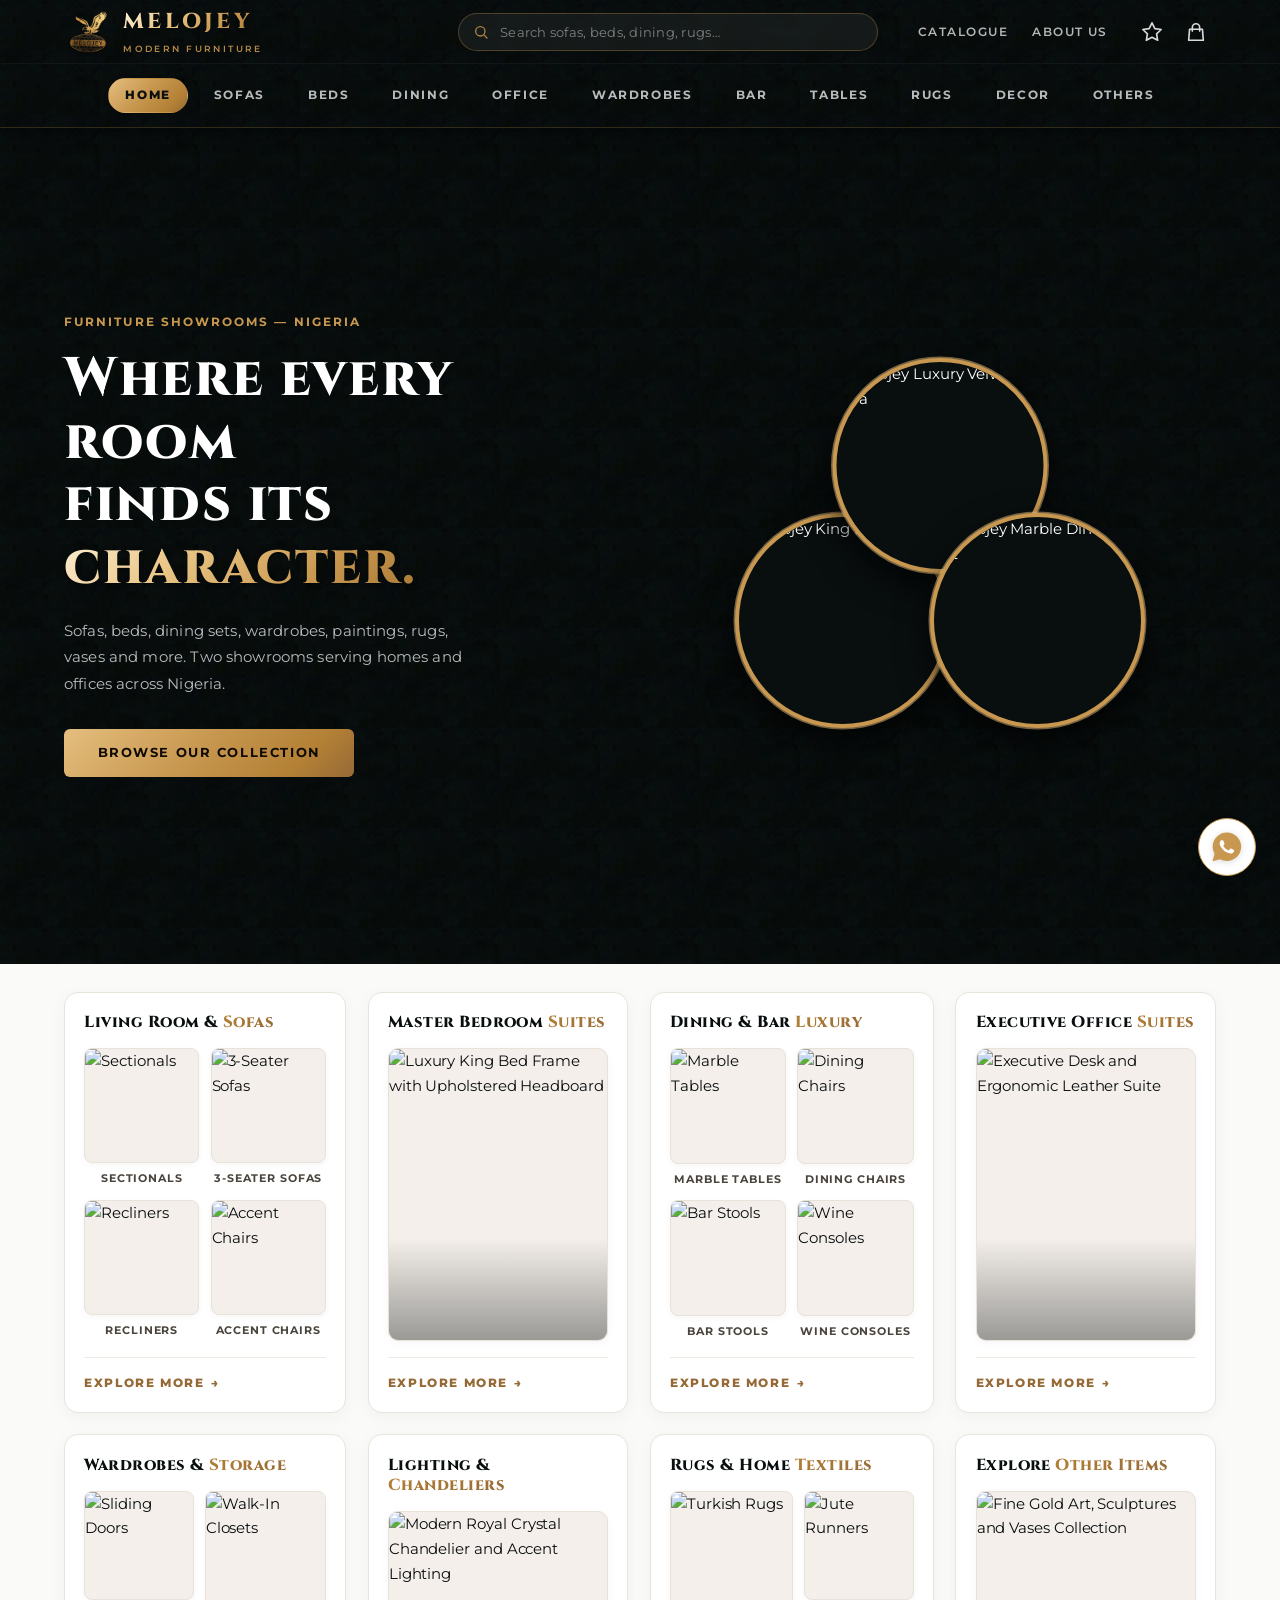
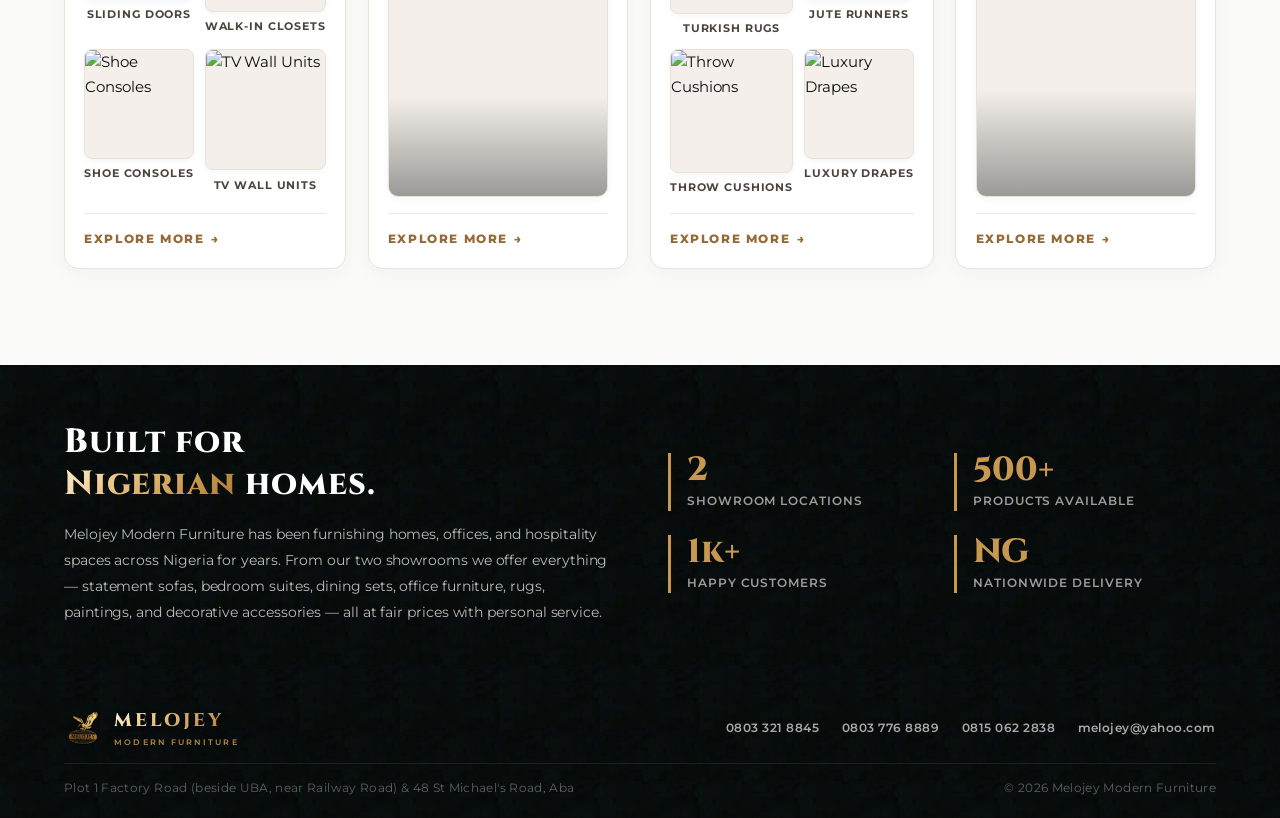
==== commit 81241105: "Fix Catalogue scroll alignment to snap cleanly below sticky navbar and category bar" ====
--- a/index.html
+++ b/index.html
@@ -16,10 +16,10 @@
   <link rel="preconnect" href="https://fonts.gstatic.com" crossorigin />
   <!-- FONTS: Cinzel (luxury regal serif for headings & insignia) + Montserrat (classic haute-couture typography) -->
   <link href="https://fonts.googleapis.com/css2?family=Cinzel:wght@500;600;700;800;900&family=Montserrat:wght@300;400;500;600;700;800&display=swap" rel="stylesheet" />
-  <link rel="stylesheet" href="assets/css/style.css?v=2.8">
+  <link rel="stylesheet" href="assets/css/style.css?v=2.9">
   <!-- SHOWCASE STYLES: Controls the navbar search, categories bar, 8 showcase cards, and recently viewed -->
-  <link rel="stylesheet" href="assets/css/showcase.css?v=2.8">
-  <link rel="stylesheet" href="assets/css/shop.css?v=2.8">
+  <link rel="stylesheet" href="assets/css/showcase.css?v=2.9">
+  <link rel="stylesheet" href="assets/css/shop.css?v=2.9">
 </head>
 <body>
 
@@ -319,12 +319,12 @@
   3. Paste the URL into SHEET_URL below
   4. Delete or leave PLACEHOLDER_PRODUCTS as backup
 ═══════════════════════════════════════════ -->
-<script src="data/products.js?v=2.8"></script>
-<script src="assets/js/cart.js?v=2.8"></script>
-<script src="assets/js/wishlist.js?v=2.8"></script>
-<script src="assets/js/script.js?v=2.8"></script>
+<script src="data/products.js?v=2.9"></script>
+<script src="assets/js/cart.js?v=2.9"></script>
+<script src="assets/js/wishlist.js?v=2.9"></script>
+<script src="assets/js/script.js?v=2.9"></script>
 <!-- SHOWCASE CONTROLLER: Controls category switching, 8 cards, and recently viewed -->
-<script src="assets/js/showcase.js?v=2.8"></script>
+<script src="assets/js/showcase.js?v=2.9"></script>
 <script>
   if ('serviceWorker' in navigator) {
     window.addEventListener('load', function() {
--- a/assets/css/style.css
+++ b/assets/css/style.css
@@ -738,7 +738,8 @@
     /* ═══════════════════════════════════════════
        ABOUT STRIP
     ═══════════════════════════════════════════ */
-    .about-strip {
+    .about-strip,
+    #about {
       background: var(--dark-texture);
       color: #fff;
       padding: 56px 5%;
@@ -746,6 +747,7 @@
       grid-template-columns: 1fr 1fr;
       gap: 3.5rem;
       align-items: center;
+      scroll-margin-top: 120px;
     }
 
     .about-strip h2 {
--- a/assets/css/showcase.css
+++ b/assets/css/showcase.css
@@ -480,10 +480,20 @@
    Replaces the collection grid with the Vendor Hub cards
    in the clean off-white / light theme of the site!
 ═══════════════════════════════════════════ */
-.home-showcase-section {
-  padding: 2.5rem 5% 4rem;
+.home-showcase-section,
+#catalogue {
+  padding: 1.75rem 5% 4rem;
   background: var(--bg); /* Off-white #FAFAF8 */
   color: var(--black);
+  scroll-margin-top: 120px;
+}
+
+@media (max-width: 860px) {
+  .home-showcase-section,
+  #catalogue {
+    padding-top: 1.25rem;
+    scroll-margin-top: 110px;
+  }
 }
 
 /* 4-Column Grid on Desktop */
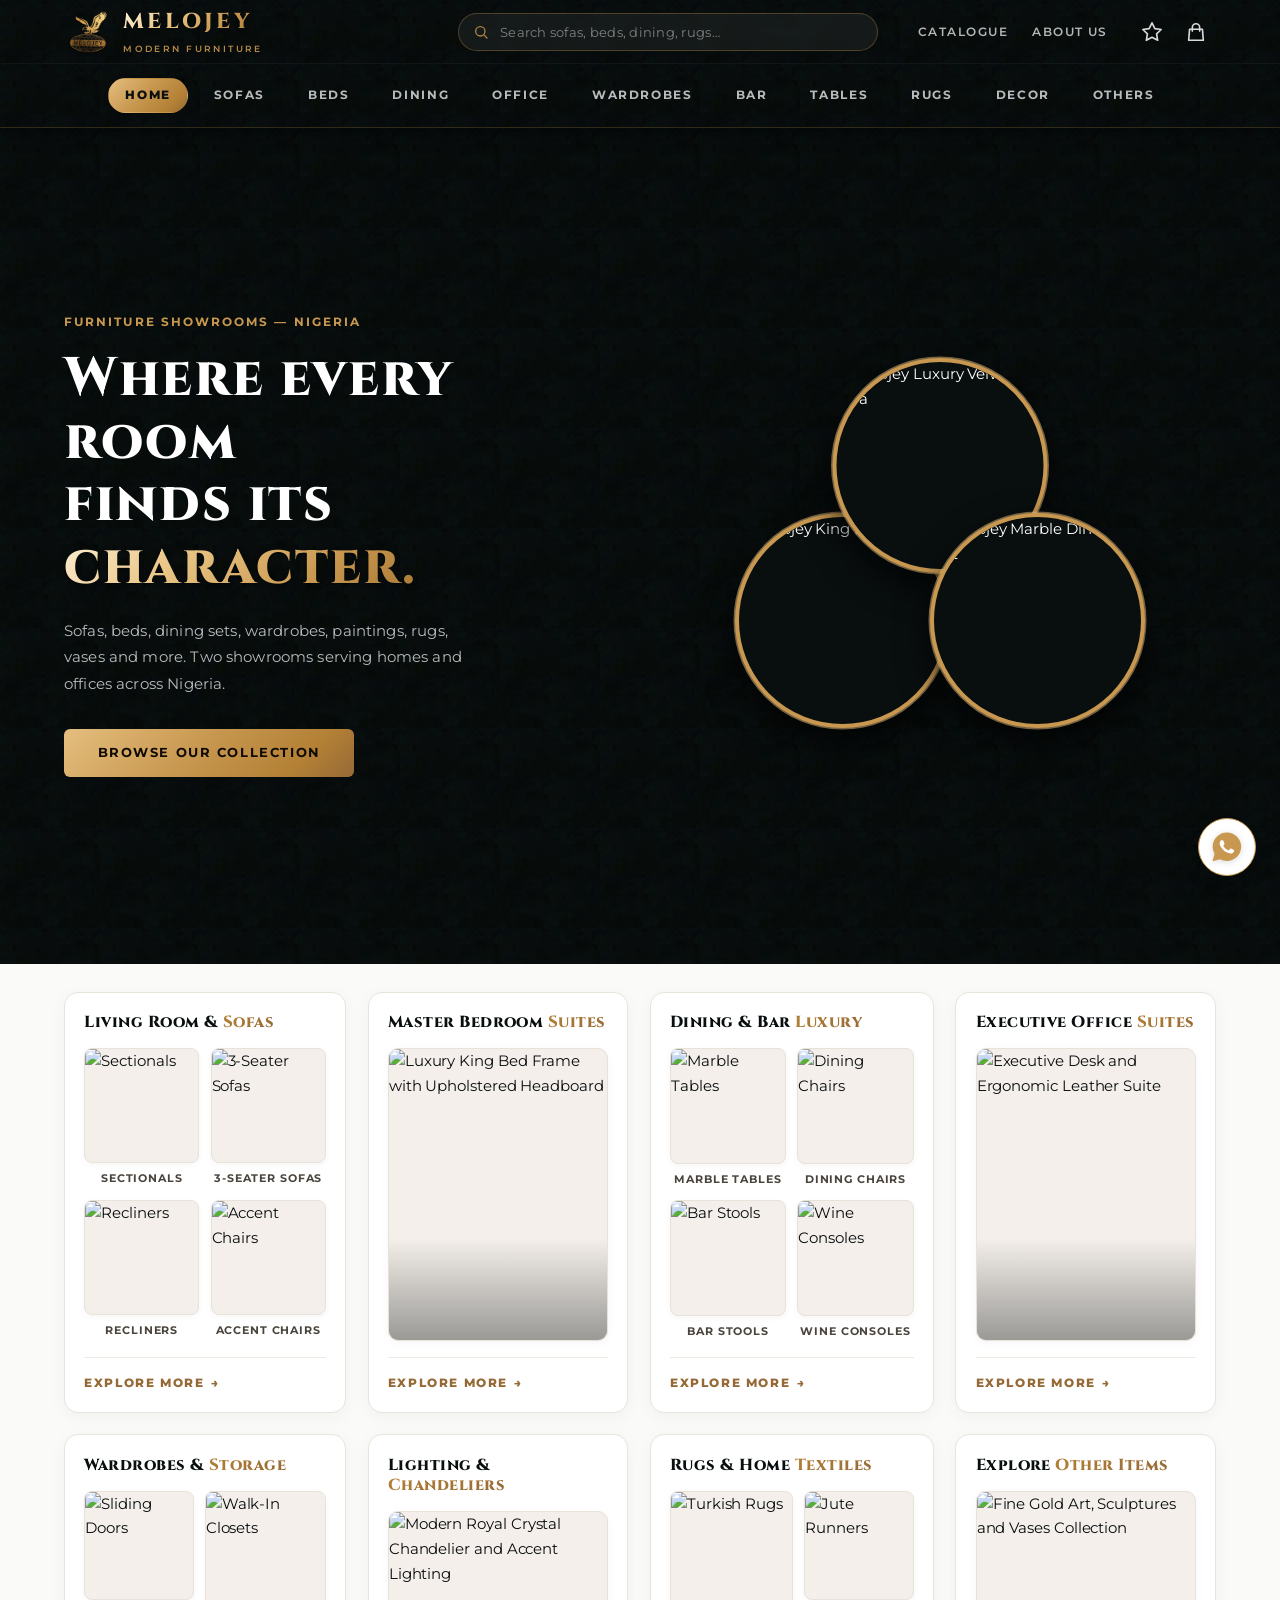
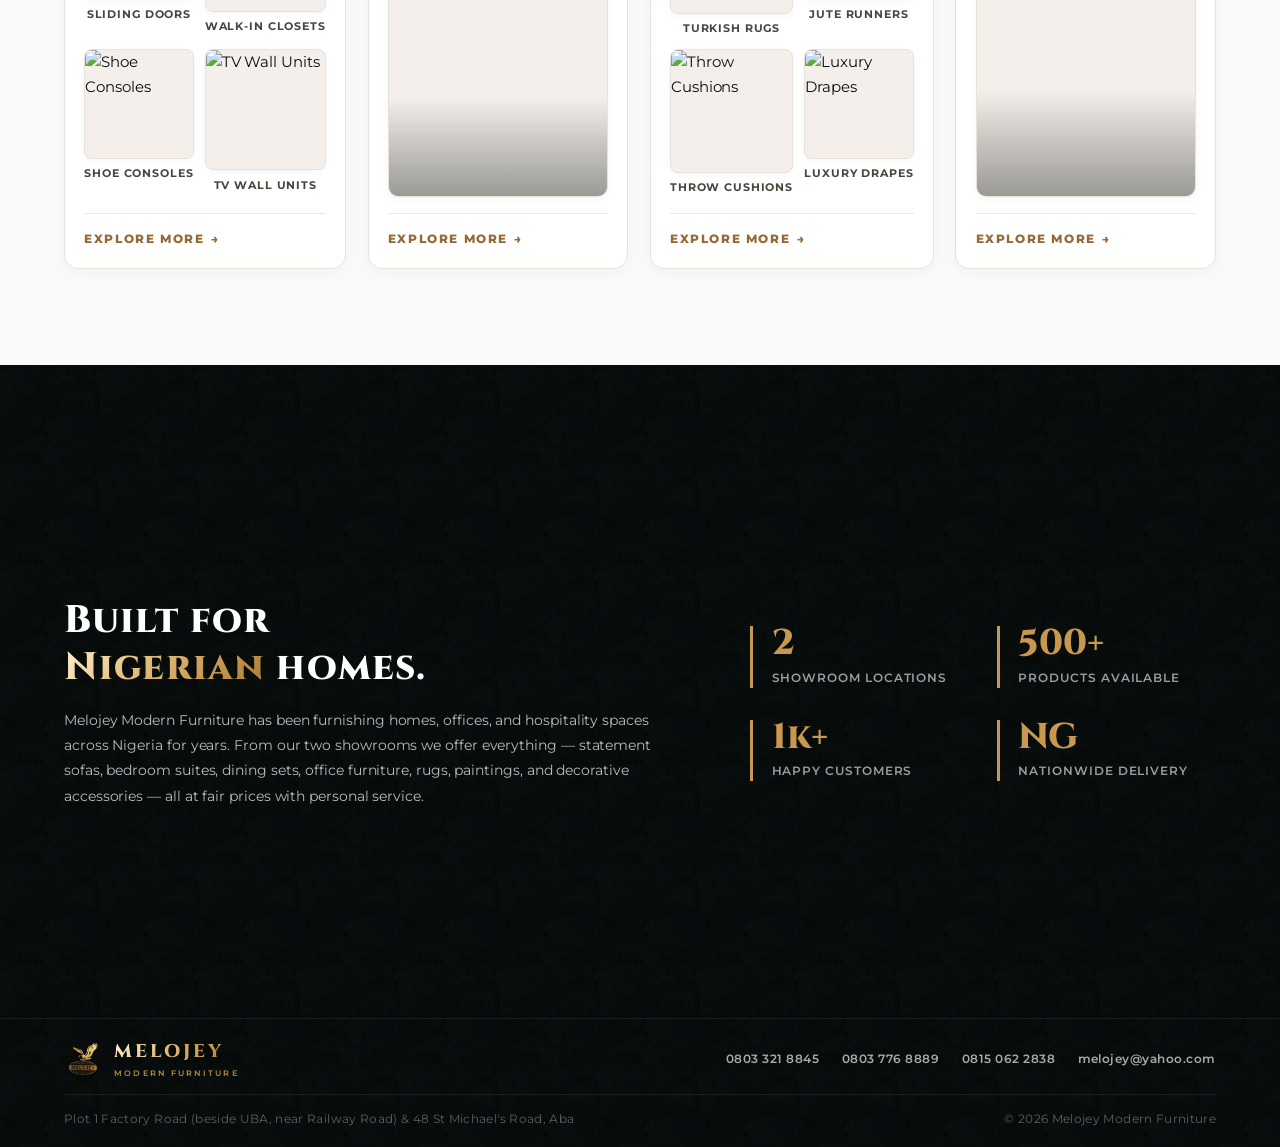
==== commit 2b7c60ba: "Make About Us and footer full-screen dark closing section with responsive viewport snapping" ====
--- a/index.html
+++ b/index.html
@@ -16,10 +16,10 @@
   <link rel="preconnect" href="https://fonts.gstatic.com" crossorigin />
   <!-- FONTS: Cinzel (luxury regal serif for headings & insignia) + Montserrat (classic haute-couture typography) -->
   <link href="https://fonts.googleapis.com/css2?family=Cinzel:wght@500;600;700;800;900&family=Montserrat:wght@300;400;500;600;700;800&display=swap" rel="stylesheet" />
-  <link rel="stylesheet" href="assets/css/style.css?v=2.9">
+  <link rel="stylesheet" href="assets/css/style.css?v=3.0">
   <!-- SHOWCASE STYLES: Controls the navbar search, categories bar, 8 showcase cards, and recently viewed -->
-  <link rel="stylesheet" href="assets/css/showcase.css?v=2.9">
-  <link rel="stylesheet" href="assets/css/shop.css?v=2.9">
+  <link rel="stylesheet" href="assets/css/showcase.css?v=3.0">
+  <link rel="stylesheet" href="assets/css/shop.css?v=3.0">
 </head>
 <body>
 
@@ -150,38 +150,72 @@
   </div>
 </section>
 
-<!-- ═══ ABOUT ═══════════════════════════════ -->
-<section class="about-strip" id="about">
-  <div>
-    <!-- ABOUT TEXT — edit to match your dad's actual story / years in business -->
-    <h2>Built for<br><span class="orange">Nigerian</span> homes.</h2>
-    <p>
-      Melojey Modern Furniture has been furnishing homes, offices, and hospitality spaces
-      across Nigeria for years. From our two showrooms we offer everything — statement
-      sofas, bedroom suites, dining sets, office furniture, rugs, paintings, and decorative
-      accessories — all at fair prices with personal service.
-    </p>
-  </div>
-  <div class="about-stats">
-    <!-- STATS — update these numbers to reflect reality -->
-    <div class="stat">
-      <div class="stat-num">2</div>
-      <div class="stat-label">Showroom locations</div>
-    </div>
-    <div class="stat">
-      <div class="stat-num">500+</div>
-      <div class="stat-label">Products available</div>
-    </div>
-    <div class="stat">
-      <div class="stat-num">1k+</div>
-      <div class="stat-label">Happy customers</div>
-    </div>
-    <div class="stat">
-      <div class="stat-num">NG</div>
-      <div class="stat-label">Nationwide delivery</div>
-    </div>
-  </div>
-</section>
+<!-- ═══ ABOUT & FOOTER (UNIFIED FULL-VIEWPORT CLOSING SECTION) ═════ -->
+<div class="about-footer-wrap" id="about">
+  <section class="about-strip">
+    <div class="about-text-col">
+      <!-- ABOUT TEXT — edit to match your dad's actual story / years in business -->
+      <h2>Built for<br><span class="orange">Nigerian</span> homes.</h2>
+      <p>
+        Melojey Modern Furniture has been furnishing homes, offices, and hospitality spaces
+        across Nigeria for years. From our two showrooms we offer everything — statement
+        sofas, bedroom suites, dining sets, office furniture, rugs, paintings, and decorative
+        accessories — all at fair prices with personal service.
+      </p>
+    </div>
+    <div class="about-stats">
+      <!-- STATS — update these numbers to reflect reality -->
+      <div class="stat">
+        <div class="stat-num">2</div>
+        <div class="stat-label">Showroom locations</div>
+      </div>
+      <div class="stat">
+        <div class="stat-num">500+</div>
+        <div class="stat-label">Products available</div>
+      </div>
+      <div class="stat">
+        <div class="stat-num">1k+</div>
+        <div class="stat-label">Happy customers</div>
+      </div>
+      <div class="stat">
+        <div class="stat-num">NG</div>
+        <div class="stat-label">Nationwide delivery</div>
+      </div>
+    </div>
+  </section>
+
+  <!-- ═══ FOOTER ═══════════════════════════════
+    Kept small on purpose: one brand row, one contact line, one thin
+    copyright line. No per-person labels — the WhatsApp button above
+    already handles ordering, this is just for people who prefer to call.
+  ═══════════════════════════════════════════ -->
+  <footer id="contact">
+    <div class="footer-row">
+      <div class="footer-brand">
+        <div class="logo-badge">
+          <img src="assets/images/logo.png" alt="Melojey Modern Furniture">
+        </div>
+        <div class="footer-brand-group">
+          <div class="footer-brand-name">MELOJEY</div>
+          <div class="footer-brand-sub">Modern Furniture</div>
+        </div>
+      </div>
+
+      <!-- CONTACT — all numbers from the business card, no names attached -->
+      <div class="footer-contact">
+        <a href="tel:+2348033218845">0803 321 8845</a>
+        <a href="tel:+2348037768889">0803 776 8889</a>
+        <a href="tel:+2348150622838">0815 062 2838</a>
+        <a href="mailto:melojey@yahoo.com">melojey@yahoo.com</a>
+      </div>
+    </div>
+
+    <div class="footer-bottom">
+      <span>Plot 1 Factory Road (beside UBA, near Railway Road) &amp; 48 St Michael's Road, Aba</span>
+      <span>© 2026 Melojey Modern Furniture</span>
+    </div>
+  </footer>
+</div>
 
 <!-- ═══ FLOATING WHATSAPP WIDGET ═══════════════ -->
 <div class="wa-float-wrapper">
@@ -280,38 +314,6 @@
   </div>
 </div>
 
-<!-- ═══ FOOTER ═══════════════════════════════
-  Kept small on purpose: one brand row, one contact line, one thin
-  copyright line. No per-person labels — the WhatsApp button above
-  already handles ordering, this is just for people who prefer to call.
-═══════════════════════════════════════════ -->
-<footer id="contact">
-  <div class="footer-row">
-    <div class="footer-brand">
-      <div class="logo-badge">
-        <img src="assets/images/logo.png" alt="Melojey Modern Furniture">
-      </div>
-      <div class="footer-brand-group">
-        <div class="footer-brand-name">MELOJEY</div>
-        <div class="footer-brand-sub">Modern Furniture</div>
-      </div>
-    </div>
-
-    <!-- CONTACT — all numbers from the business card, no names attached -->
-    <div class="footer-contact">
-      <a href="tel:+2348033218845">0803 321 8845</a>
-      <a href="tel:+2348037768889">0803 776 8889</a>
-      <a href="tel:+2348150622838">0815 062 2838</a>
-      <a href="mailto:melojey@yahoo.com">melojey@yahoo.com</a>
-    </div>
-  </div>
-
-  <div class="footer-bottom">
-    <span>Plot 1 Factory Road (beside UBA, near Railway Road) & 48 St Michael's Road, Aba</span>
-    <span>© 2026 Melojey Modern Furniture</span>
-  </div>
-</footer>
-
 <!-- ═══ JAVASCRIPT ════════════════════════════
   HOW TO CONNECT GOOGLE SHEETS:
   1. Create a Sheet with columns: id, name, category, price, description, image_url
@@ -319,12 +321,12 @@
   3. Paste the URL into SHEET_URL below
   4. Delete or leave PLACEHOLDER_PRODUCTS as backup
 ═══════════════════════════════════════════ -->
-<script src="data/products.js?v=2.9"></script>
-<script src="assets/js/cart.js?v=2.9"></script>
-<script src="assets/js/wishlist.js?v=2.9"></script>
-<script src="assets/js/script.js?v=2.9"></script>
+<script src="data/products.js?v=3.0"></script>
+<script src="assets/js/cart.js?v=3.0"></script>
+<script src="assets/js/wishlist.js?v=3.0"></script>
+<script src="assets/js/script.js?v=3.0"></script>
 <!-- SHOWCASE CONTROLLER: Controls category switching, 8 cards, and recently viewed -->
-<script src="assets/js/showcase.js?v=2.9"></script>
+<script src="assets/js/showcase.js?v=3.0"></script>
 <script>
   if ('serviceWorker' in navigator) {
     window.addEventListener('load', function() {
--- a/assets/css/style.css
+++ b/assets/css/style.css
@@ -736,26 +736,44 @@
     @keyframes spin { to { transform: rotate(360deg); } }
 
     /* ═══════════════════════════════════════════
-       ABOUT STRIP
+       ABOUT & FOOTER UNIFIED CLOSING SECTION
+       Fills the remaining screen viewport below the sticky navbars
+       so clicking "About Us" fits the full screen cleanly.
     ═══════════════════════════════════════════ */
-    .about-strip,
+    .about-footer-wrap,
     #about {
       background: var(--dark-texture);
       color: #fff;
-      padding: 56px 5%;
+      min-height: calc(100vh - 118px);
+      min-height: calc(100dvh - 118px);
+      scroll-margin-top: 118px;
+      display: flex;
+      flex-direction: column;
+      justify-content: space-between;
+      width: 100%;
+      box-sizing: border-box;
+      position: relative;
+    }
+
+    .about-strip {
+      flex: 1 1 auto;
       display: grid;
-      grid-template-columns: 1fr 1fr;
+      grid-template-columns: 1.15fr 0.85fr;
       gap: 3.5rem;
       align-items: center;
-      scroll-margin-top: 120px;
+      padding: 3.5rem 5% 2rem;
+      max-width: 1380px;
+      margin: 0 auto;
+      width: 100%;
+      box-sizing: border-box;
     }
 
     .about-strip h2 {
       font-family: 'Cinzel', 'Times New Roman', serif;
-      font-size: 2.1rem;
+      font-size: clamp(1.85rem, 3vw, 2.5rem);
       font-weight: 800;
       margin-bottom: 1rem;
-      line-height: 1.25;
+      line-height: 1.22;
       letter-spacing: 0.03em;
     }
 
@@ -769,22 +787,26 @@
     .about-strip p {
       font-family: 'Montserrat', sans-serif;
       color: rgba(255,255,255,0.72);
-      font-size: 0.88rem;
+      font-size: clamp(0.85rem, 1.05vw, 0.95rem);
       font-weight: 400;
       line-height: 1.85;
+      max-width: 620px;
     }
 
     .about-stats {
       display: grid;
       grid-template-columns: 1fr 1fr;
-      gap: 1.5rem;
-    }
-
-    .stat { border-left: 3px solid var(--gold); padding-left: 1rem; }
+      gap: 2rem 1.75rem;
+    }
+
+    .stat { 
+      border-left: 3px solid var(--gold); 
+      padding-left: 1.15rem; 
+    }
 
     .stat-num {
       font-family: 'Cinzel', 'Times New Roman', serif;
-      font-size: 2.1rem;
+      font-size: clamp(1.9rem, 2.8vw, 2.5rem);
       font-weight: 800;
       color: var(--gold);
       line-height: 1;
@@ -797,7 +819,17 @@
       letter-spacing: 0.08em;
       text-transform: uppercase;
       color: rgba(255,255,255,0.6);
-      margin-top: 0.35rem;
+      margin-top: 0.4rem;
+    }
+
+    /* Scoped footer inside about-footer-wrap (on homepage) */
+    .about-footer-wrap footer {
+      flex-shrink: 0;
+      background: transparent;
+      border-top: 1px solid rgba(255, 255, 255, 0.08);
+      padding: 1.35rem 5% 1.15rem;
+      margin-top: auto;
+      box-sizing: border-box;
     }
 
     /* ═══════════════════════════════════════════
@@ -1736,7 +1768,41 @@
       /* Hero: single column, no enforced min-height, comfortable padding */
       .hero { grid-template-columns: 1fr; min-height: auto; padding: 2rem 5% 2.5rem; }
       .hero-visual { display: none !important; }
-      .about-strip { grid-template-columns: 1fr; gap: 2rem; }
+      .about-footer-wrap,
+      #about {
+        min-height: calc(100vh - 108px);
+        min-height: calc(100dvh - 108px);
+        scroll-margin-top: 108px;
+      }
+      .about-strip {
+        grid-template-columns: 1fr;
+        gap: 1.65rem;
+        padding: 2rem 5% 1.25rem;
+      }
+      .about-strip h2 {
+        font-size: 1.85rem;
+        margin-bottom: 0.75rem;
+      }
+      .about-strip p {
+        font-size: 0.85rem;
+        line-height: 1.7;
+      }
+      .about-stats {
+        gap: 1.25rem 1rem;
+      }
+      .stat {
+        padding-left: 0.85rem;
+      }
+      .stat-num {
+        font-size: 1.85rem;
+      }
+      .stat-label {
+        font-size: 0.66rem;
+        margin-top: 0.25rem;
+      }
+      .about-footer-wrap footer {
+        padding: 1.15rem 5% 1rem;
+      }
       .nav-links { display: none; }
       .product-grid { grid-template-columns: repeat(auto-fill, minmax(150px, 1fr)); gap: 0.85rem; }
       .product-card {
@@ -1793,6 +1859,44 @@
       overflow-y: auto;
     }
 
+    @media (max-width: 480px) {
+      .about-footer-wrap,
+      #about {
+        min-height: calc(100vh - 108px);
+        min-height: calc(100dvh - 108px);
+        scroll-margin-top: 108px;
+      }
+      .about-strip {
+        padding: 1.25rem 4% 0.75rem;
+        gap: 1.1rem;
+      }
+      .about-strip h2 {
+        font-size: 1.45rem;
+        margin-bottom: 0.45rem;
+        line-height: 1.2;
+      }
+      .about-strip p {
+        font-size: 0.76rem;
+        line-height: 1.55;
+      }
+      .about-stats {
+        gap: 0.85rem 0.65rem;
+      }
+      .stat {
+        padding-left: 0.65rem;
+      }
+      .stat-num {
+        font-size: 1.45rem;
+      }
+      .stat-label {
+        font-size: 0.58rem;
+        margin-top: 0.15rem;
+      }
+      .about-footer-wrap footer {
+        padding: 0.85rem 4% 0.75rem;
+      }
+    }
+
     @media (prefers-reduced-motion: reduce) {
       *, *::before, *::after { animation: none !important; transition: none !important; }
     }
